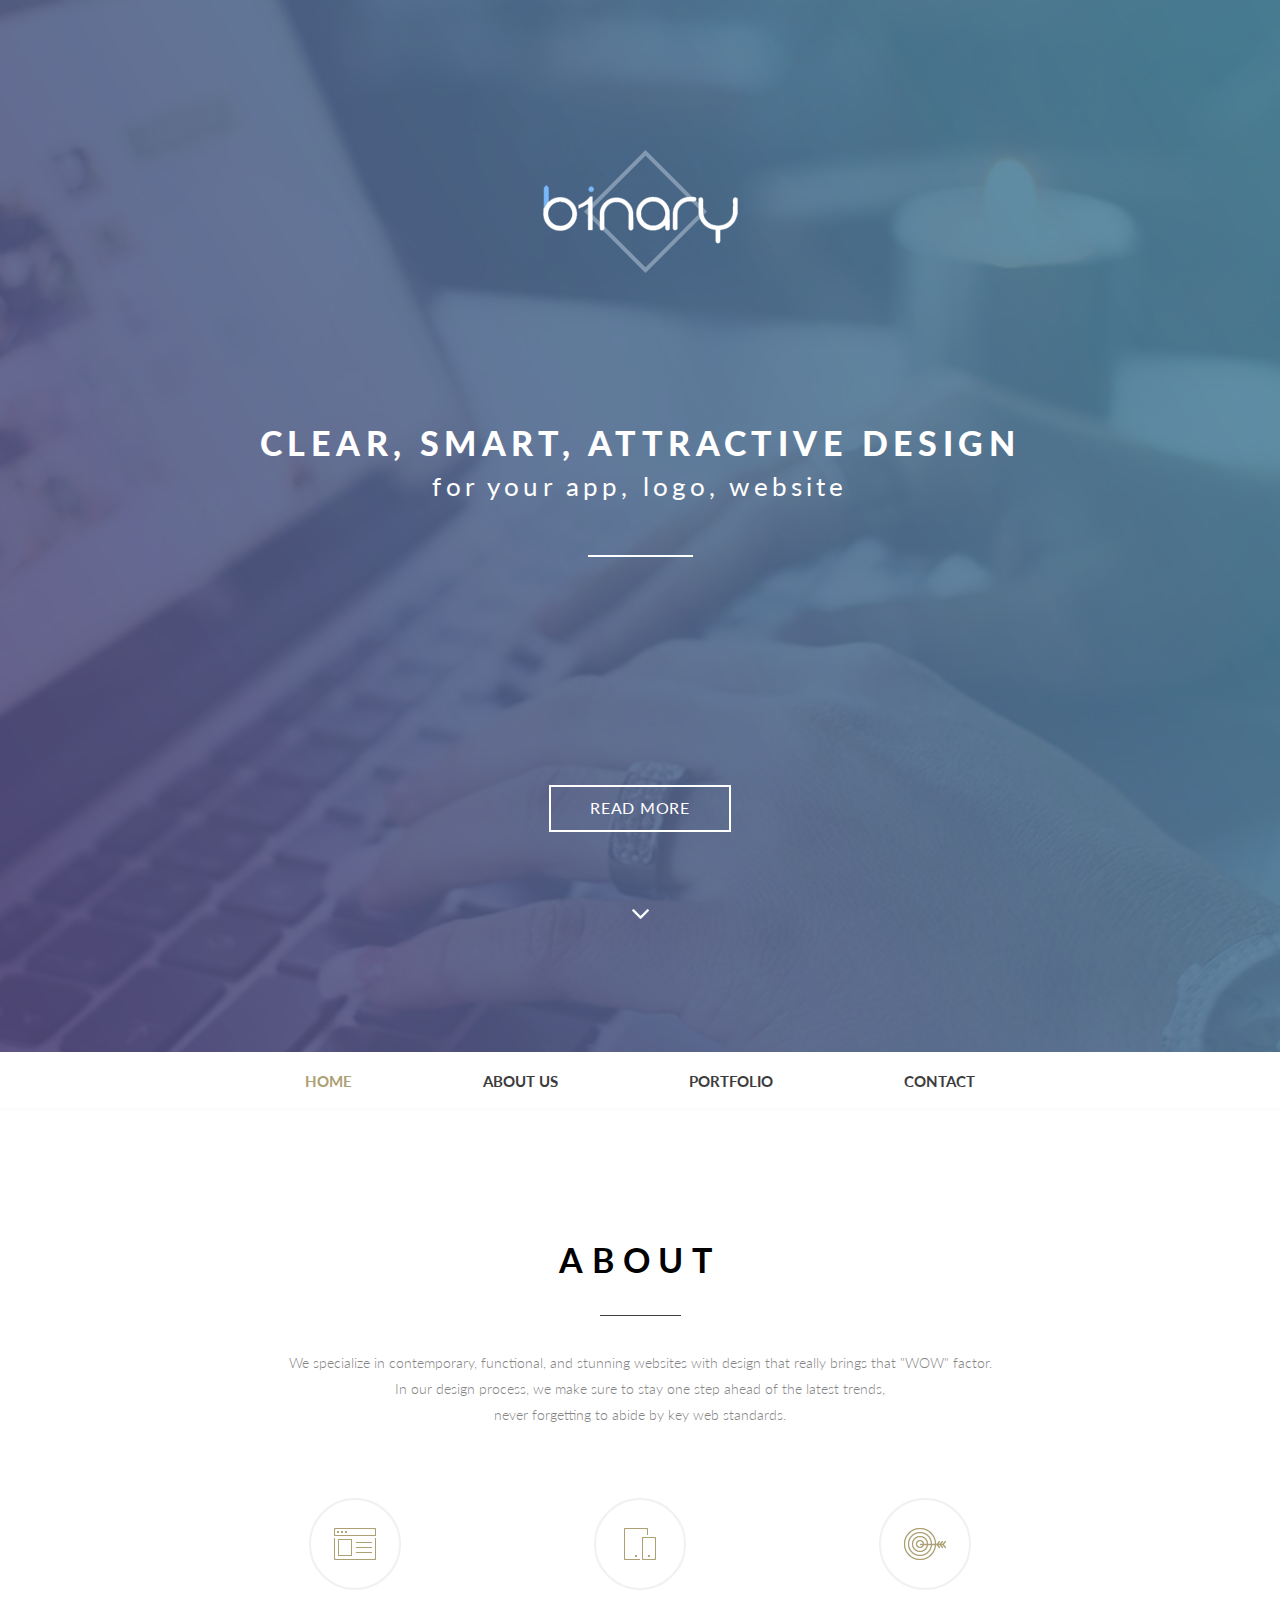
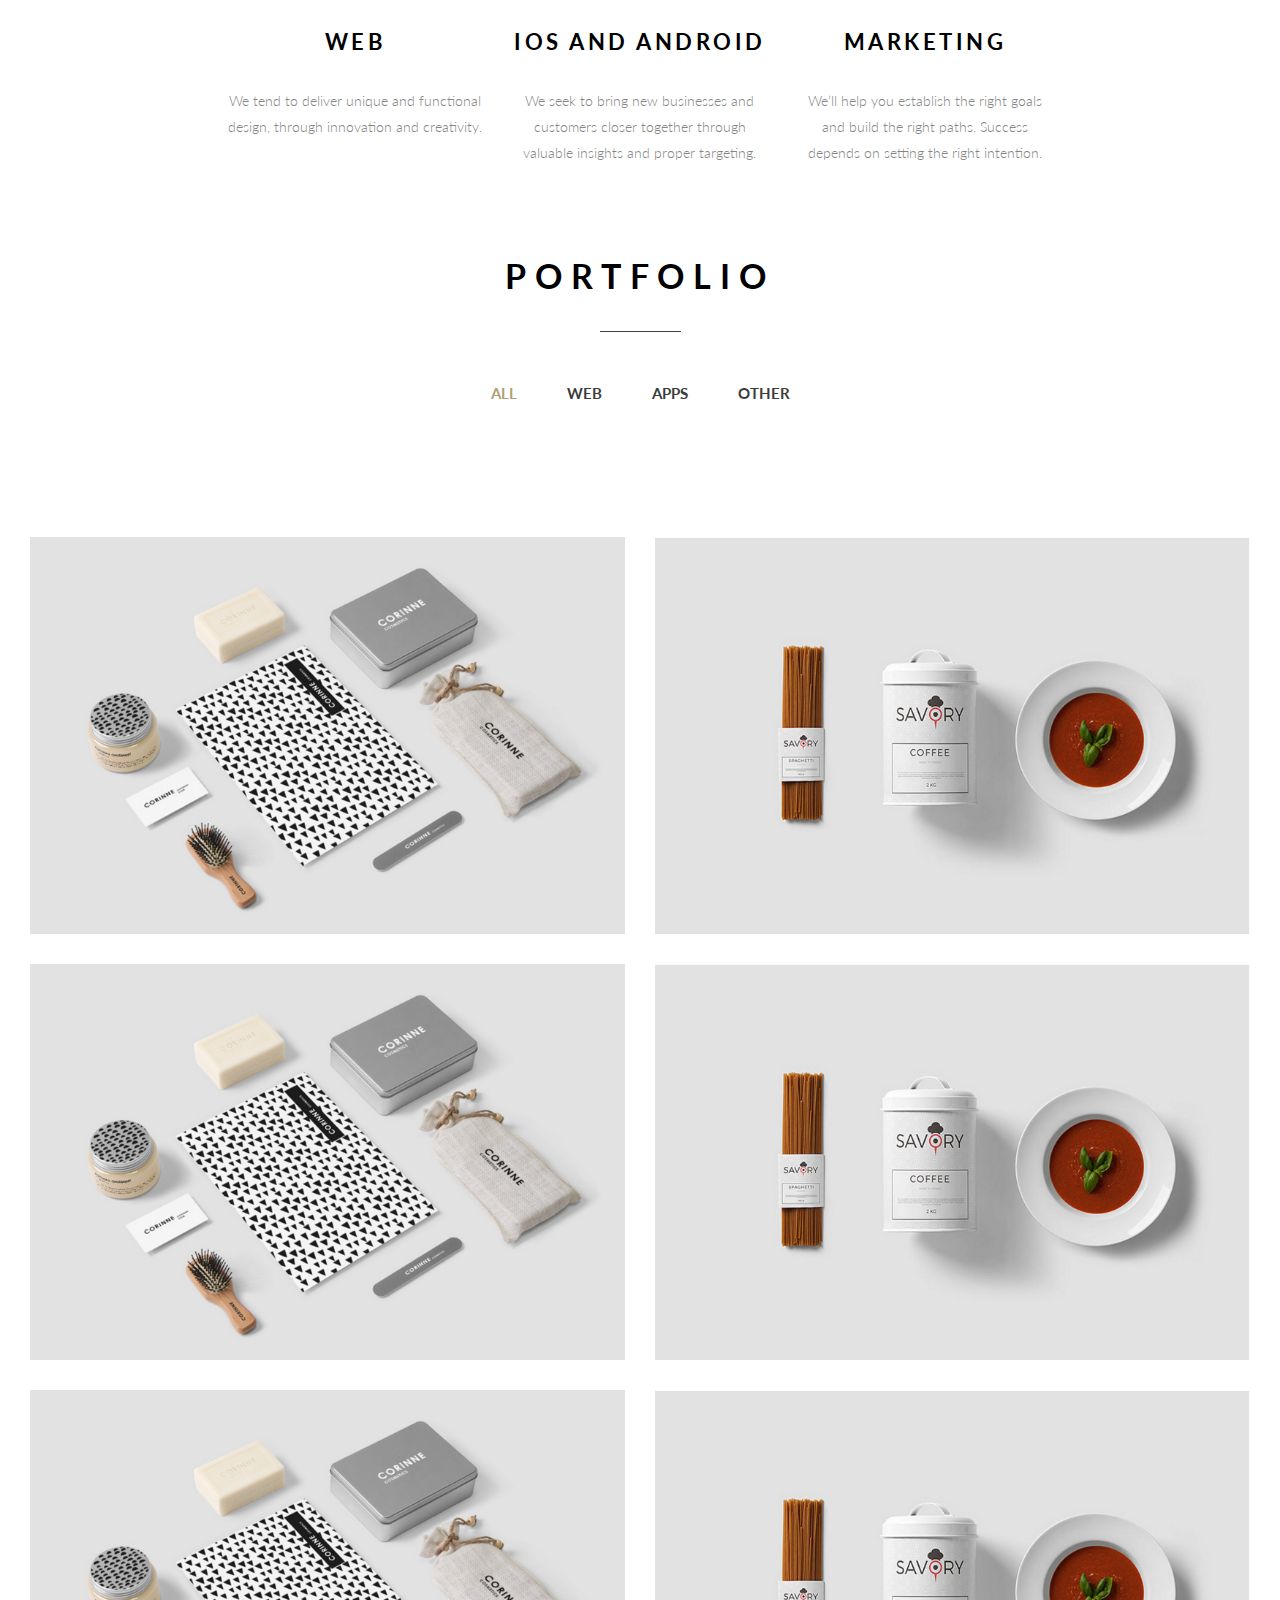
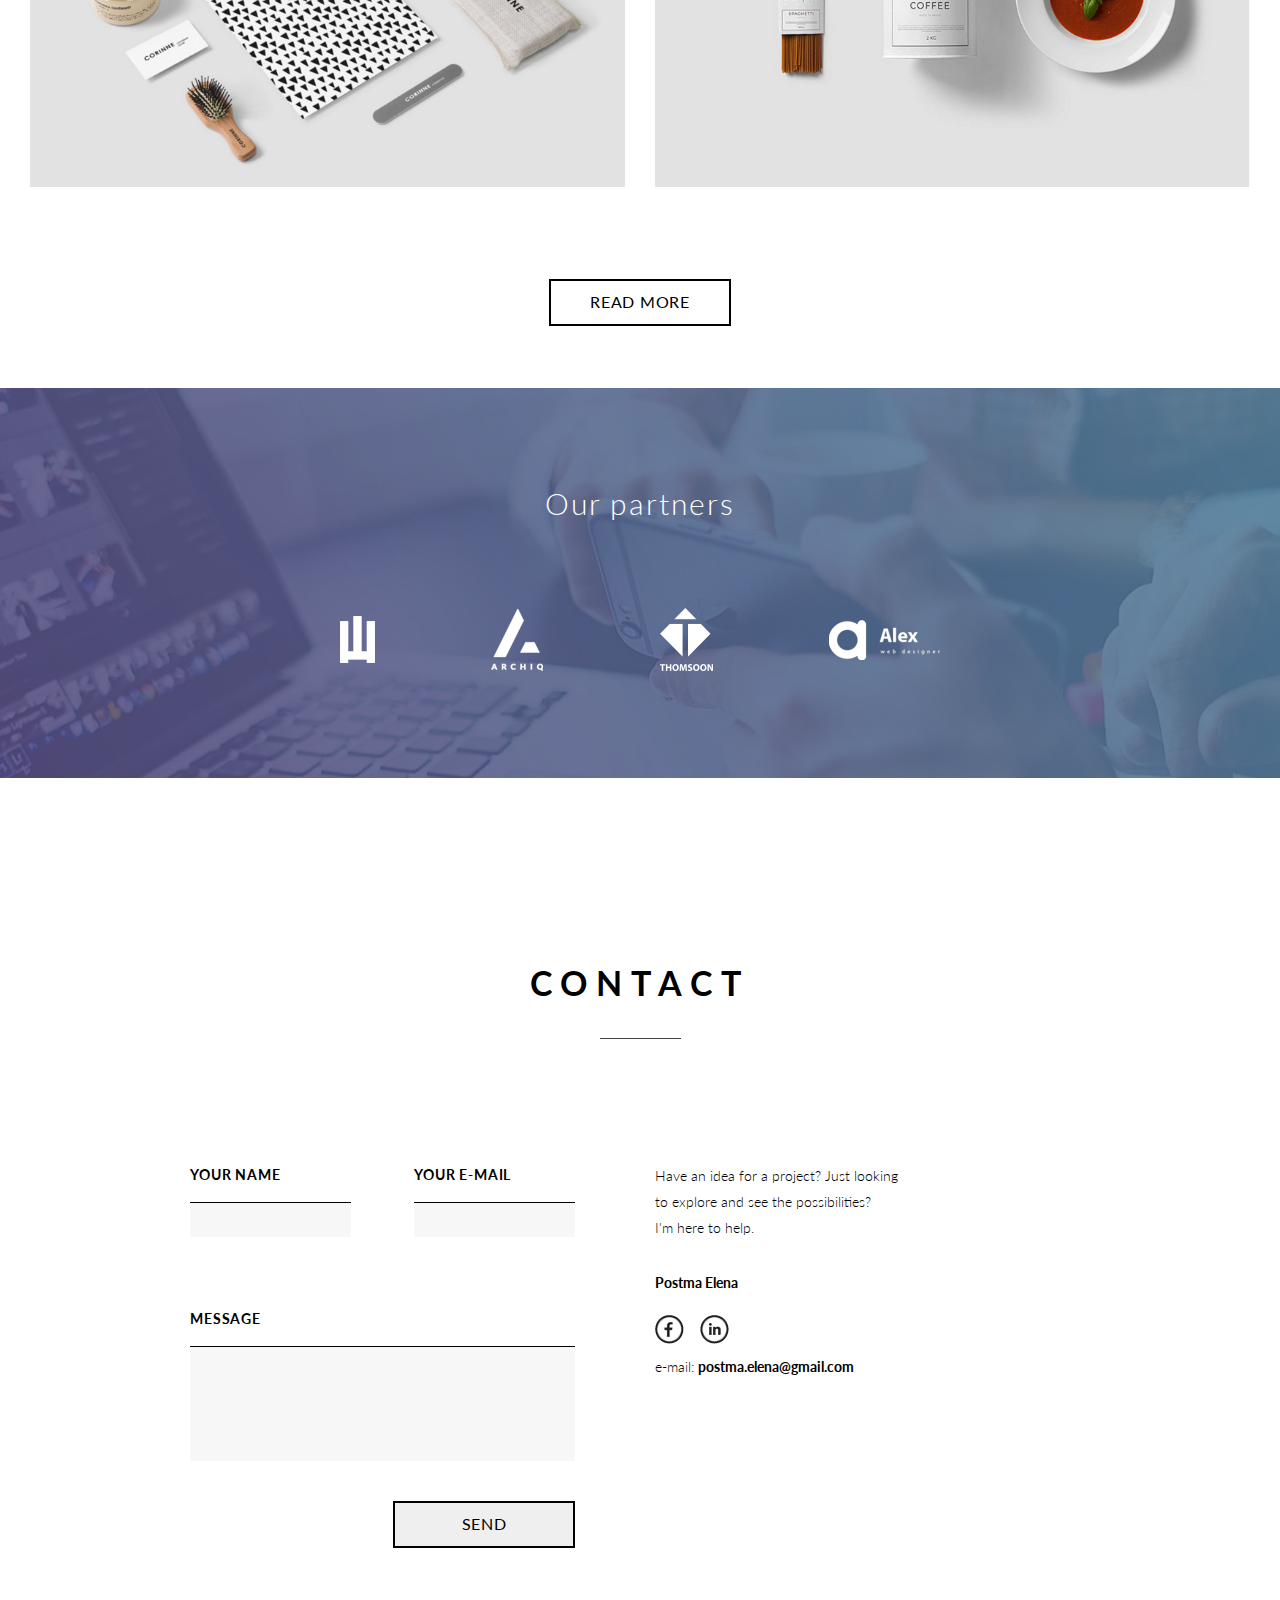
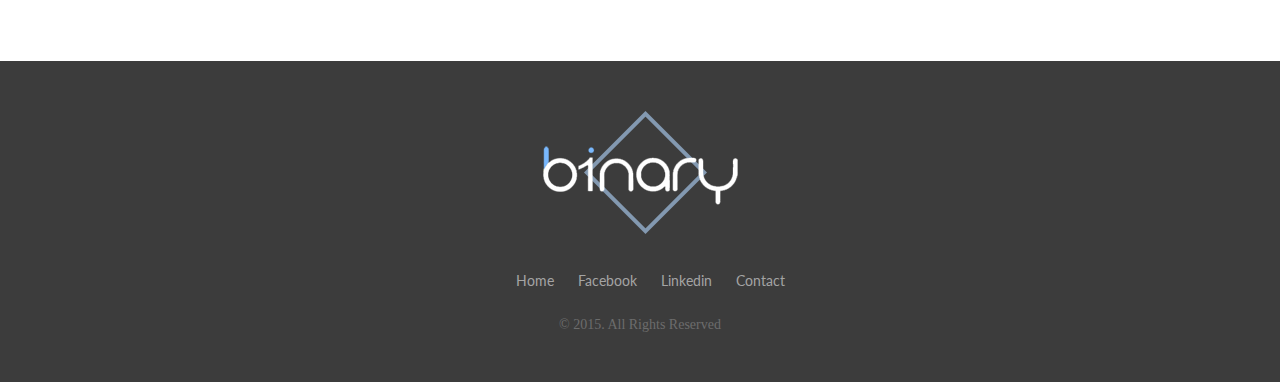
==== index.html @ 4c7f431c "Add files via upload" ====
<!DOCTYPE html>
<html lang="ru">

<head>
	<meta charset="UTF-8">
	<meta name="viewport" content="width=device-width, initial-scale=1.0">
	<link rel="stylesheet" href="css/style.css">
	<title>Binary</title>
	<script src="https://code.jquery.com/jquery-3.3.1.min.js"></script>
	<script src="js/main.js"></script>
	<script src="js/vendors.js"></script>
</head>

<body>
	<div class="body">
		<div class="wrapper">
			<header class="header">
				<div class="header__container">
					<div class="header__logo">
						<img src="img/logo.png" alt="LOGO" />
					</div>
					<div class="header__title">
						Clear, smart, attractive design <br>
						<span class="header__title--subtitle">for your app, logo, website</span>
					</div>
					<div class="header__row">
						<div class="header__button button button--w">
							<a href="#"><span>READ MORE</span></a>
						</div>
					</div>
				</div>
			</header>
			<nav class="header__nav">
				<ul class='header__list'>
					<li>
						<a href="#" class="header__link active">home</a>
					</li>
					<li>
						<a href="#" class="header__link">about us</a>
					</li>
					<li>
						<a href="#" class="header__link">portfolio</a>
					</li>
					<li>
						<a href="#" class="header__link">contact</a>
					</li>
				</ul>
			</nav>
			<div class="about">
				<div class="about-body">
					<div class="about-body__title">
						<h2 class="about-body__title title">ABOUT</h2>
						<div class="about-body__text">We specialize in contemporary, functional, and stunning websites with
							design
							that really brings that "WOW" factor. <br>
							In our design process, we make sure to stay one step ahead of the latest trends, <br>
							never forgetting to abide by key web standards.</div>
					</div>
					<div class="about-body-row">
						<div class="about-body-row__column">
							<div class="about-body-row__item">
								<div class="about-body-row__image"><img class="about-body-row__icon" src="img/icon1.png"
										alt="" />
								</div>
								<div class="about-body-row__title">WEB</div>
								<div class="about-body-row__subtitle">We tend to deliver unique and
									functional design, through
									innovation and creativity.</div>
							</div>
						</div>
						<div class="about-body-row__column">
							<div class="about-body-row__item">
								<div class="about-body-row__image"><img class="about-body-row__icon" src="img/icon2.png"
										alt="" />
								</div>
								<div class="about-body-row__title">iOS AND ANDROID</div>
								<div class="about-body-row__subtitle">We seek to bring new businesses and
									customers closer together through valuable
									insights and proper targeting.
								</div>
							</div>
						</div>
						<div class="about-body-row__column">
							<div class="about-body-row__item">
								<div class="about-body-row__image"><img class="about-body-row__icon" src="img/icon3.png"
										alt="" />
								</div>
								<div class="about-body-row__title">MARKETING</div>
								<div class="about-body-row__subtitle">We’ll help you establish the right goals
									and build the right paths. Success depends
									on setting the right intention.</div>
							</div>
						</div>
					</div>
				</div>
			</div>
			<div class="portfolio container">
				<div class="portfolio__top">
					<h2 class="portfolio__title title">PORTFOLIO</h2>
					<nav class="portfolio__filter filter">
						<ul class='filter__list'>
							<li data-filter="1" class="filter__item active">all</li>
							<li data-filter="2" class="filter__item">web</li>
							<li data-filter="3" class="filter__item">apps</li>
							<li data-filter="4" class="filter__item">other</li>
						</ul>
					</nav>
				</div>
				<div class="portfolio__items gallery">
					<div class="portfolio__column f_2">
						<a href="img/image1.png" class="portfolio__item"><img src="img/image1.png" alt="" /></a>
					</div>
					<div class="portfolio__column f_2">
						<a href="img/image2.png" class="portfolio__item"><img src="img/image2.png" alt="" /></a>
					</div>
					<div class="portfolio__column f_3">
						<a href="img/image1.png" class="portfolio__item"><img src="img/image1.png" alt="" /></a>
					</div>
					<div class="portfolio__column f_3">
						<a href="img/image2.png" class="portfolio__item"><img src="img/image2.png" alt="" /></a>
					</div>
					<div class="portfolio__column f_3">
						<a href="img/image1.png" class="portfolio__item"><img src="img/image1.png" alt="" /></a>
					</div>
					<div class="portfolio__column f_4">
						<a href="img/image2.png" class="portfolio__item"><img src="img/image2.png" alt="" /></a>
					</div>
				</div>
				<div class="portfolio__footer">
					<div class="portfolio__button button button--b"><a href="#"><span>READ MORE</span></a></div>
				</div>
			</div>
			<div class="partner">
				<div class="partner__content">
					<div class="partner__title">Our partners</div>
					<div class="partner__icons">
						<img src="img/logo-1.png" alt="" />
						<img src="img/logo-2.png" alt="" />
						<img src="img/logo-3.png" alt="" />
						<img src="img/logo-4.png" alt="" />
					</div>
				</div>
			</div>
			<div class="contacts">
				<div class="contacts__body">
					<div class="contacts__title title">CONTACT</div>
					<div class="contacts__feedback">
						<div class="contacts__column">
							<form action="#" class="contacts__form">
								<div class="contacts__input">
									<div>
										<span class="contacts__input-name">YOUR NAME</span>
										<input autocomplete="off" type="text" name="form[]" data-value="" class="input" />
									</div>
									<div>
										<span class="contacts__input-name">YOUR E-MAIL</span>
										<input autocomplete="off" type="text" name="form[]" data-value="" class="input" />
									</div>
								</div>
								<div class="contacts__textarea">
									<span class="contacts__input-name">MESSAGE</span>
									<textarea name="form[]"></textarea>
								</div>
								<button class="contacts__button button button--b" type="submit"><a>SEND</a></button>
							</form>
						</div>
						<div class="contacts__column">
							<div class="contacts__text">Have an idea for a project? Just looking to
								explore and see the possibilities? <br>
								I'm here to help.</div>
							<div class="contacts__name">Postma Elena</div>
							<div class="contacts__icons">
								<a href="" class="contacts__link"><img src="img/facebook.png" alt="" /></a>
								<a href="" class="contacts__link"><img src="img/instagramm.png" alt="" /></a>
							</div>
							<div class="contacts__email">
								<a href="mailto:postma.elena@gmail.com">e-mail: <span>postma.elena@gmail.com</span></a>
							</div>
						</div>
					</div>
				</div>
			</div>
			<div class="footer">
				<div class="footer__body container">
					<div class="footer__logo"><img src="img/logo.png" alt="LOGO" /></div>
					<div class="footer__links">
						<a href="">Home</a>
						<a href="">Facebook</a>
						<a href="">Linkedin</a>
						<a href="">Contact</a>
					</div>
					<div class="footer__copy">© 2015. All Rights Reserved </div>
				</div>
			</div>
		</div>

	</div>

</body>

</html>
---- css/style.css ----
@charset "UTF-8";
/*Обнуление*/
@import url("https://fonts.googleapis.com/css2?family=Lato:wght@300;400;700;900&display=swap");
* {
  padding: 0;
  margin: 0;
  border: 0;
}

*,
*:before,
*:after {
  -webkit-box-sizing: border-box;
  box-sizing: border-box;
}

:focus,
:active {
  outline: none;
}

a:focus,
a:active {
  outline: none;
}

nav,
footer,
header,
aside {
  display: block;
}

html,
body {
  height: 100%;
  width: 100%;
  font-size: 100%;
  line-height: 1;
  font-size: 14px;
  -ms-text-size-adjust: 100%;
  -moz-text-size-adjust: 100%;
  -webkit-text-size-adjust: 100%;
}

input,
button,
textarea {
  font-family: inherit;
}

input::-ms-clear {
  display: none;
}

button {
  cursor: pointer;
}

button::-moz-focus-inner {
  padding: 0;
  border: 0;
}

a,
a:visited {
  text-decoration: none;
}

a:hover {
  text-decoration: none;
}

ul li {
  list-style: none;
}

img {
  vertical-align: top;
}

h1,
h2,
h3,
h4,
h5,
h6 {
  font-size: inherit;
  font-weight: 400;
}

/*--------------------*/
/*!
 * baguetteBox.js
 * @author  feimosi
 * @version %%INJECT_VERSION%%
 * @url https://github.com/feimosi/baguetteBox.js
 */
#baguetteBox-overlay {
  display: none;
  opacity: 0;
  position: fixed;
  overflow: hidden;
  top: 0;
  left: 0;
  width: 100%;
  height: 100%;
  z-index: 1000000;
  background-color: #222;
  background-color: rgba(0, 0, 0, 0.8);
  -webkit-transition: opacity .5s ease;
  -o-transition: opacity .5s ease;
  transition: opacity .5s ease;
}

#baguetteBox-overlay.visible {
  opacity: 1;
}

#baguetteBox-overlay .full-image {
  display: inline-block;
  position: relative;
  width: 100%;
  height: 100%;
  text-align: center;
}

#baguetteBox-overlay .full-image figure {
  display: inline;
  margin: 0;
  height: 100%;
}

#baguetteBox-overlay .full-image img {
  display: inline-block;
  width: auto;
  height: auto;
  max-height: 100%;
  max-width: 100%;
  vertical-align: middle;
  -webkit-box-shadow: 0 0 8px rgba(0, 0, 0, 0.6);
          box-shadow: 0 0 8px rgba(0, 0, 0, 0.6);
}

#baguetteBox-overlay .full-image figcaption {
  display: block;
  position: absolute;
  bottom: 0;
  width: 100%;
  text-align: center;
  line-height: 1.8;
  white-space: normal;
  color: #ccc;
  background-color: #000;
  background-color: rgba(0, 0, 0, 0.6);
  font-family: sans-serif;
}

#baguetteBox-overlay .full-image:before {
  content: "";
  display: inline-block;
  height: 50%;
  width: 1px;
  margin-right: -1px;
}

#baguetteBox-slider {
  position: absolute;
  left: 0;
  top: 0;
  height: 100%;
  width: 100%;
  white-space: nowrap;
  -webkit-transition: left .4s ease, -webkit-transform .4s ease;
  transition: left .4s ease, -webkit-transform .4s ease;
  -o-transition: left .4s ease, transform .4s ease;
  transition: left .4s ease, transform .4s ease;
  transition: left .4s ease, transform .4s ease, -webkit-transform .4s ease;
}

#baguetteBox-slider.bounce-from-right {
  -webkit-animation: bounceFromRight .4s ease-out;
          animation: bounceFromRight .4s ease-out;
}

#baguetteBox-slider.bounce-from-left {
  -webkit-animation: bounceFromLeft .4s ease-out;
          animation: bounceFromLeft .4s ease-out;
}

@-webkit-keyframes bounceFromRight {
  0% {
    margin-left: 0;
  }
  50% {
    margin-left: -30px;
  }
  100% {
    margin-left: 0;
  }
}

@keyframes bounceFromRight {
  0% {
    margin-left: 0;
  }
  50% {
    margin-left: -30px;
  }
  100% {
    margin-left: 0;
  }
}

@-webkit-keyframes bounceFromLeft {
  0% {
    margin-left: 0;
  }
  50% {
    margin-left: 30px;
  }
  100% {
    margin-left: 0;
  }
}

@keyframes bounceFromLeft {
  0% {
    margin-left: 0;
  }
  50% {
    margin-left: 30px;
  }
  100% {
    margin-left: 0;
  }
}

.baguetteBox-button#next-button, .baguetteBox-button#previous-button {
  top: 50%;
  top: calc(50% - 30px);
  width: 44px;
  height: 60px;
}

.baguetteBox-button {
  position: absolute;
  cursor: pointer;
  outline: none;
  padding: 0;
  margin: 0;
  border: 0;
  border-radius: 15%;
  background-color: #323232;
  background-color: rgba(50, 50, 50, 0.5);
  color: #ddd;
  font: 1.6em sans-serif;
  -webkit-transition: background-color .4s ease;
  -o-transition: background-color .4s ease;
  transition: background-color .4s ease;
}

.baguetteBox-button:focus, .baguetteBox-button:hover {
  background-color: rgba(50, 50, 50, 0.9);
}

.baguetteBox-button#next-button {
  right: 2%;
}

.baguetteBox-button#previous-button {
  left: 2%;
}

.baguetteBox-button#close-button {
  top: 20px;
  right: 2%;
  right: calc(2% + 6px);
  width: 30px;
  height: 30px;
}

.baguetteBox-button svg {
  position: absolute;
  left: 0;
  top: 0;
}

/*
    Preloader
    Borrowed from http://tobiasahlin.com/spinkit/
*/
.baguetteBox-spinner {
  width: 40px;
  height: 40px;
  display: inline-block;
  position: absolute;
  top: 50%;
  left: 50%;
  margin-top: -20px;
  margin-left: -20px;
}

.baguetteBox-double-bounce1,
.baguetteBox-double-bounce2 {
  width: 100%;
  height: 100%;
  border-radius: 50%;
  background-color: #fff;
  opacity: .6;
  position: absolute;
  top: 0;
  left: 0;
  -webkit-animation: bounce 2s infinite ease-in-out;
          animation: bounce 2s infinite ease-in-out;
}

.baguetteBox-double-bounce2 {
  -webkit-animation-delay: -1s;
          animation-delay: -1s;
}

@-webkit-keyframes bounce {
  0%, 100% {
    -webkit-transform: scale(0);
            transform: scale(0);
  }
  50% {
    -webkit-transform: scale(1);
            transform: scale(1);
  }
}

@keyframes bounce {
  0%, 100% {
    -webkit-transform: scale(0);
            transform: scale(0);
  }
  50% {
    -webkit-transform: scale(1);
            transform: scale(1);
  }
}

body {
  font-family: "Lato", sans-serif;
}

.wrapper {
  max-width: 1500px;
  width: 100%;
  height: 100%;
  margin: 0 auto;
}

.header {
  background-image: url("../img/BG-Header.png");
  background-repeat: no-repeat;
  background-position: center;
  padding: 0 15px;
}

.header__container {
  margin: 0 auto;
  text-align: center;
}

.header__logo {
  padding: 150px 0;
}

.header__title {
  color: #ffffff;
  font-size: 34px;
  text-transform: uppercase;
  font-weight: 900;
  letter-spacing: 5.43px;
  line-height: 40px;
  margin: 0px 0px 139px 0px;
}

.header__title--subtitle {
  font-size: 26px;
  font-weight: 400;
  letter-spacing: 4.15px;
  text-transform: lowercase;
}

.header__title:after {
  content: "";
  display: block;
  width: 105px;
  height: 2px;
  background: #fff;
  -webkit-box-align: center;
      -ms-flex-align: center;
          align-items: center;
  position: absolute;
  left: 50%;
  margin: 49px 0 0 -52.5px;
}

.header__row {
  padding: 140px 0 220px 0;
}

.button a {
  background-color: transparent;
  display: block;
  margin: 0 auto;
  width: 182px;
  height: 47px;
  border: 2px solid #fff;
  text-align: center;
  color: #ffffff;
  font-size: 16px;
  text-transform: uppercase;
  letter-spacing: 0.67px;
  line-height: 42px;
}

.button--b a {
  color: #000;
  border: 2px solid #000;
}

.header__button:after {
  content: url("../img/Arrow-down.png");
  display: block;
  -webkit-box-align: center;
      -ms-flex-align: center;
          align-items: center;
  position: absolute;
  left: 50%;
  margin: 75px 0 0 -8.5px;
}

.header__nav {
  height: 58px;
  max-width: 1500px;
  margin: 0 auto;
  background-color: #fff;
  border-bottom: 2px solid #fcfcfc;
}

.header__list {
  margin: 0 auto;
  max-width: 800px;
  display: -webkit-box;
  display: -ms-flexbox;
  display: flex;
  -ms-flex-pack: distribute;
      justify-content: space-around;
  -webkit-box-align: center;
      -ms-flex-align: center;
          align-items: center;
}

.header__link {
  color: #3c3c3c;
  font-size: 15px;
  font-weight: 700;
  text-transform: uppercase;
  line-height: 58px;
}

.header__link.active {
  color: #ada074;
}

.about-body {
  max-width: 825px;
  margin: 130px auto 60px auto;
  text-align: center;
}

.about-body__title {
  margin: 0px 0px 70px 0px;
}

.title {
  color: #000000;
  font-size: 34px;
  text-transform: uppercase;
  font-weight: 700;
  letter-spacing: 8.95px;
  line-height: 40px;
}

.title:after {
  content: "";
  display: block;
  width: 81px;
  height: 1px;
  background: #404040;
  position: absolute;
  left: 50%;
  margin: 35px 0 0 -40.5px;
}

.about-body__h2 {
  margin-bottom: 73px;
}

.about-body__text {
  text-align: center;
  color: #868585;
  font-size: 14px;
  font-weight: 300;
  line-height: 25.89px;
}

.about-body-row {
  display: -webkit-box;
  display: -ms-flexbox;
  display: flex;
  margin: 0 -15px;
}

.about-body-row__column {
  -webkit-box-flex: 0;
      -ms-flex: 0 0 33.333%;
          flex: 0 0 33.333%;
  margin: 0px 0px 30px 0px;
}

.about-body-row__image {
  width: 92px;
  height: 92px;
  border: 2px solid #f1f1f1;
  border-radius: 50%;
  display: -webkit-inline-box;
  display: -ms-inline-flexbox;
  display: inline-flex;
  -webkit-box-align: center;
      -ms-flex-align: center;
          align-items: center;
  -webkit-box-pack: center;
      -ms-flex-pack: center;
          justify-content: center;
  margin: 0px 0px 41px 0px;
}

.about-body-row__item {
  padding: 0 15px;
}

.about-body-row__title {
  font-size: 22px;
  font-weight: 700;
  text-transform: uppercase;
  letter-spacing: 3.52px;
  margin: 0px 0px 35px 0px;
}

.about-body-row__subtitle {
  color: #868585;
  font-size: 14px;
  font-weight: 300;
  line-height: 26px;
}

.portfolio {
  margin: 0 auto;
  padding: 0px 0px 62px 0px;
}

.portfolio__top {
  margin: 0px 0px 136px 0px;
}

.portfolio__title {
  text-align: center;
  margin: 0px 0px 90px 0px;
}

.filter__list {
  display: -webkit-box;
  display: -ms-flexbox;
  display: flex;
  -webkit-box-pack: center;
      -ms-flex-pack: center;
          justify-content: center;
}

.filter__list li {
  margin: 0px 50px 0px 0px;
}

.filter__list li:last-child {
  margin: 0;
}

.filter__item {
  cursor: pointer;
  color: #3c3c3c;
  font-family: Lato;
  font-size: 15px;
  text-transform: uppercase;
  font-weight: 700;
}

.filter__item:hover {
  color: #ada074;
}

.filter__item.active {
  color: #ada074;
}

.portfolio__items {
  padding: 0px 30px 62px 30px;
  display: -webkit-box;
  display: -ms-flexbox;
  display: flex;
  -ms-flex-wrap: wrap;
      flex-wrap: wrap;
  margin: 0 -15px;
}

.portfolio__column {
  margin: 0px 0px 30px 0px;
  -webkit-box-flex: 0;
      -ms-flex: 0 1 50%;
          flex: 0 1 50%;
  max-width: 50%;
  padding: 0 15px;
}

.portfolio__item img {
  max-width: 100%;
}

.partner {
  background-image: url("../img/BG-Footer.png");
  background-repeat: no-repeat;
  background-position: center;
}

.partner__content {
  height: 390px;
  padding: 100px 20px;
}

.partner__title {
  text-align: center;
  color: #ffffff;
  font-size: 30px;
  font-weight: 300;
  letter-spacing: 1.8px;
  padding: 0px 0px 90px 0px;
}

.partner__icons {
  margin: 0 auto;
  display: -webkit-box;
  display: -ms-flexbox;
  display: flex;
  -webkit-box-pack: justify;
      -ms-flex-pack: justify;
          justify-content: space-between;
  -webkit-box-align: center;
      -ms-flex-align: center;
          align-items: center;
  max-width: 600px;
}

.contacts {
  margin: 0px 0px 100px 0px;
}

.contacts__body {
  max-width: 900px;
  margin: 0 auto;
}

.contacts__title {
  text-align: center;
  margin: 185px 0px 165px 0px;
}

.contacts__feedback {
  display: -webkit-box;
  display: -ms-flexbox;
  display: flex;
  margin: 0 -15px;
}

.contacts__column {
  -webkit-box-flex: 0;
      -ms-flex: 0 1 50%;
          flex: 0 1 50%;
  padding: 0 15px;
  max-width: 50%;
  -webkit-box-orient: vertical;
  -webkit-box-direction: normal;
      -ms-flex-direction: column;
          flex-direction: column;
  margin: 0px 0px 100px 0px;
}

.contacts__column:first-child {
  display: -webkit-box;
  display: -ms-flexbox;
  display: flex;
  -webkit-box-pack: end;
      -ms-flex-pack: end;
          justify-content: flex-end;
}

.contacts__form {
  text-align: left;
  max-width: 385px;
  position: relative;
}

.contacts__input {
  display: -webkit-box;
  display: -ms-flexbox;
  display: flex;
  -webkit-box-pack: justify;
      -ms-flex-pack: justify;
          justify-content: space-between;
  -webkit-box-flex: 0;
      -ms-flex: 0 0 50%;
          flex: 0 0 50%;
}

.contacts__input div {
  -webkit-box-orient: vertical;
  -webkit-box-direction: normal;
      -ms-flex-direction: column;
          flex-direction: column;
  margin: 0px 0px 75px 0px;
}

.contacts__input div span {
  display: block;
  padding: 0px 0px 20px 0px;
}

.contacts__input input {
  display: -webkit-box;
  display: -ms-flexbox;
  display: flex;
  width: 161px;
  height: 35px;
  background-color: #f8f7f7;
  line-height: 35px;
  padding: 0 20px;
  border-top: 1px solid #000;
}

.contacts__input-name {
  font-size: 14px;
  font-weight: 700;
  text-transform: uppercase;
  letter-spacing: 0.84px;
}

.contacts__textarea textarea {
  display: block;
  padding: 15px 20px;
  background-color: #f8f7f7;
  width: 100%;
  height: 115px;
  border-top: 1px solid #000;
  resize: none;
}

.contacts__textarea span {
  display: block;
  padding: 0px 0px 20px 0px;
}

.contacts__button {
  margin: 40px 0px 0px 0px;
  position: absolute;
  right: 0;
}

.contacts__text {
  margin: -5px 0px 35px 0px;
  font-size: 14px;
  font-weight: 300;
  line-height: 26px;
  max-width: 255px;
}

.contacts__name {
  font-weight: 700;
  margin: 0px 0px 25px 0px;
}

.contacts__icons {
  padding: 0px 0px 10px 0px;
}

.contacts__icons a {
  padding: 0px 12px 0px 0px;
}

.contacts__email a {
  color: #000;
  font-size: 14px;
  font-weight: 300;
  line-height: 26px;
}

.contacts__email a span {
  font-weight: 700;
}

.footer {
  background-color: #3c3c3c;
}

.footer__body {
  text-align: center;
  padding: 50px 0px;
}

.footer__logo {
  margin: 0px 0px 40px 0px;
}

.footer__links a {
  color: #a4a4a4;
  font-size: 14px;
  padding: 0px 0px 0px 20px;
}

.footer__copy {
  margin: 30px 0px 0px 0px;
  display: inline-block;
  color: #6c6c6c;
  font-family: "Myriad Pro";
  font-size: 14px;
  font-weight: 400;
}
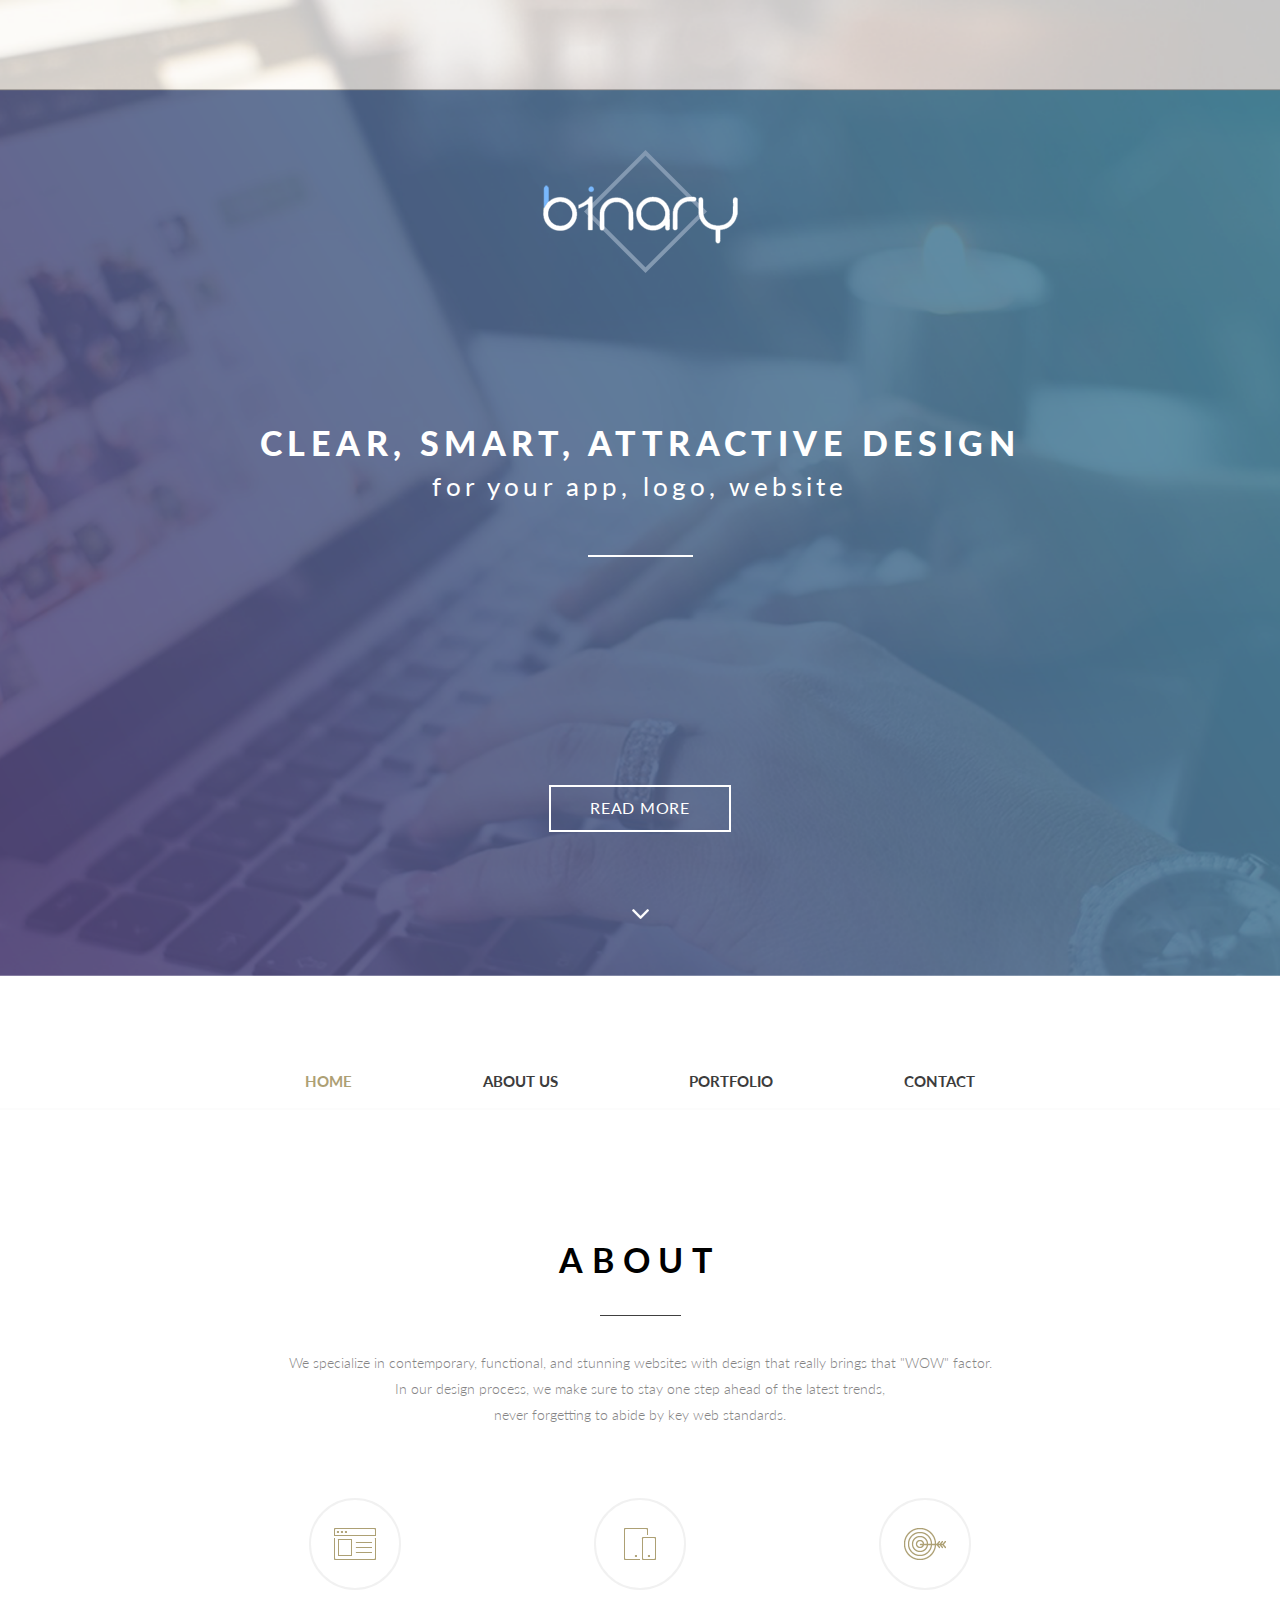
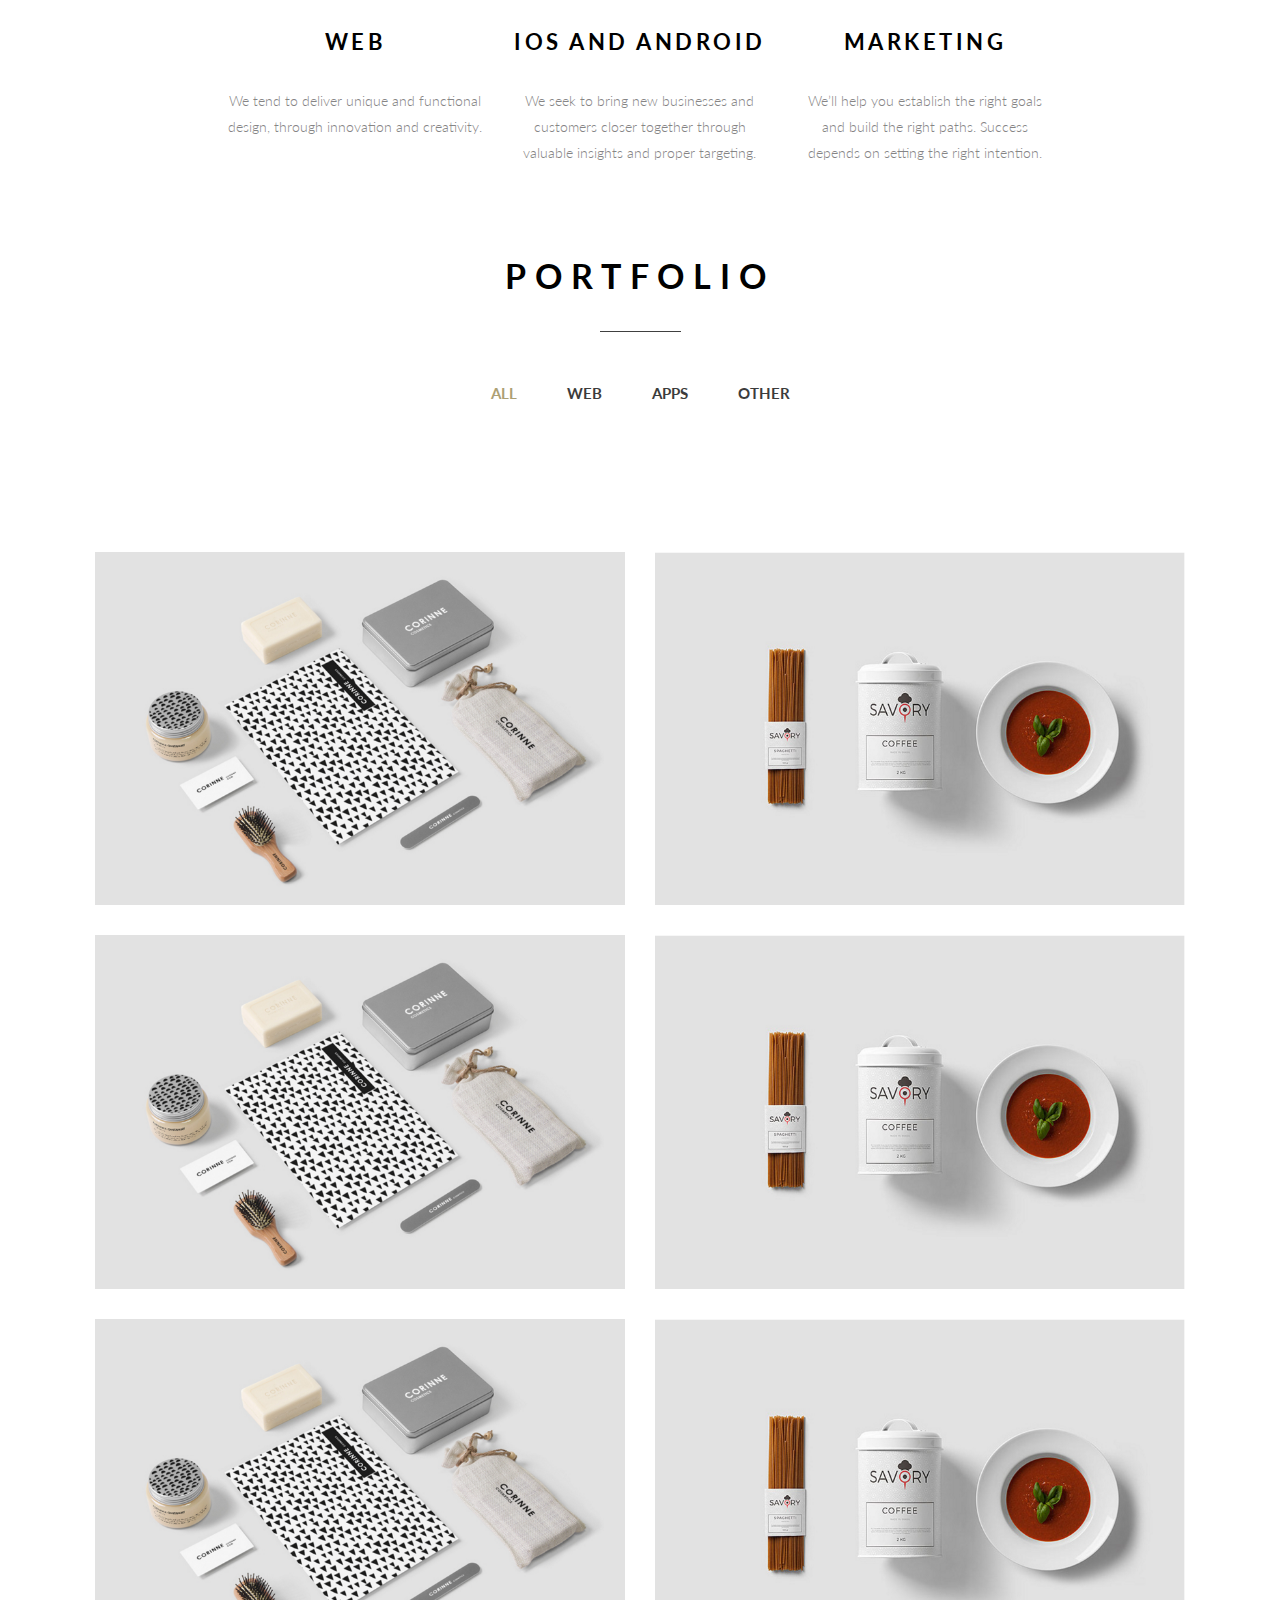
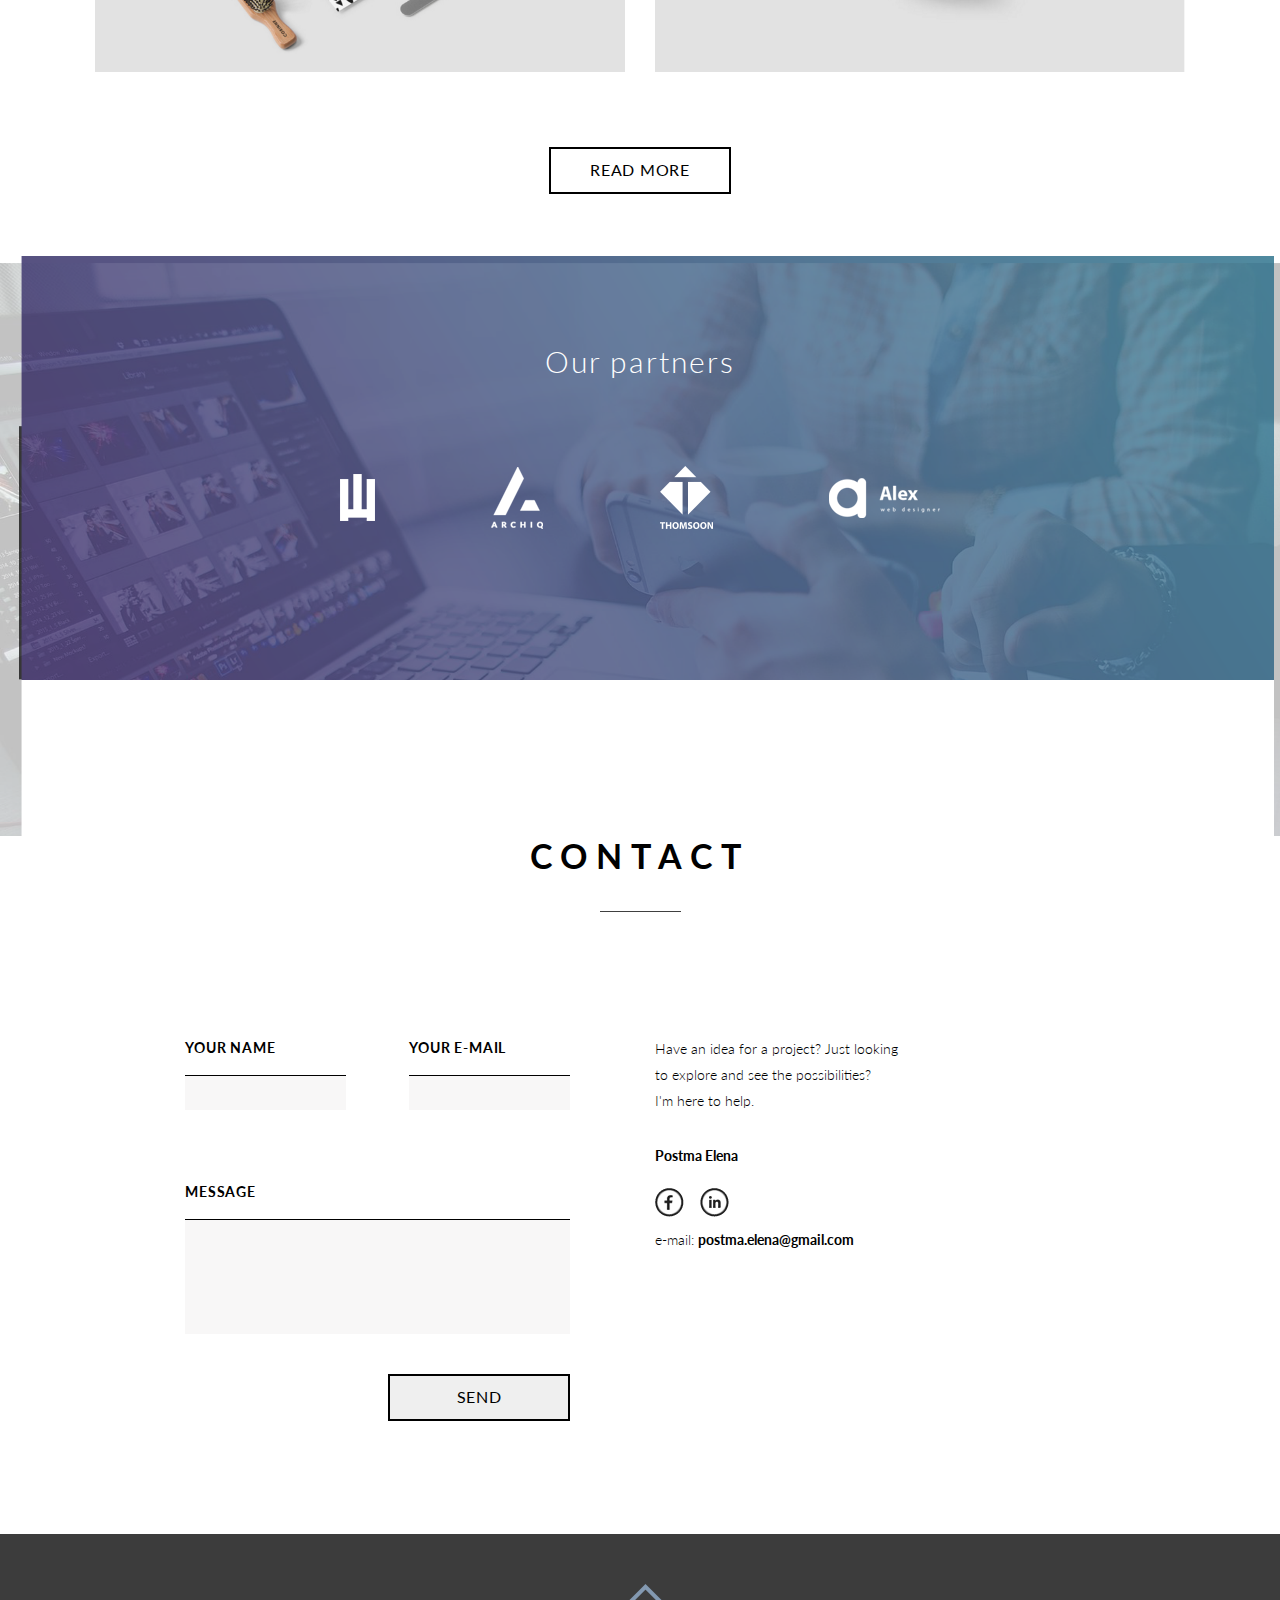
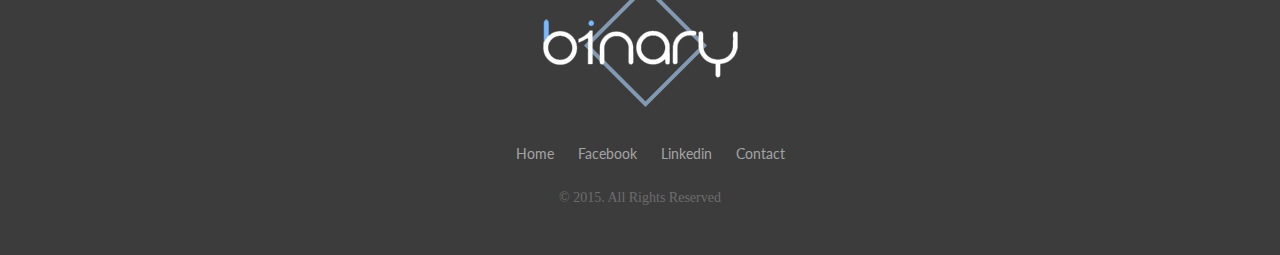
==== commit 3480cce0: "Add files via upload" ====
--- a/index.html
+++ b/index.html
@@ -13,123 +13,120 @@
 
 <body>
 	<div class="body">
-		<div class="wrapper">
-			<header class="header">
-				<div class="header__container">
-					<div class="header__logo">
-						<img src="img/logo.png" alt="LOGO" />
+		<header class="header wrapper">
+			<div class="header__container">
+				<div class="header__logo">
+					<img src="img/logo.png" alt="LOGO" />
+				</div>
+				<div class="header__title">
+					Clear, smart, attractive design <br>
+					<span class="header__title--subtitle">for your app, logo, website</span>
+				</div>
+				<div class="header__row">
+					<div class="header__button button button--w">
+						<a href="#"><span>READ MORE</span></a>
 					</div>
-					<div class="header__title">
-						Clear, smart, attractive design <br>
-						<span class="header__title--subtitle">for your app, logo, website</span>
-					</div>
-					<div class="header__row">
-						<div class="header__button button button--w">
-							<a href="#"><span>READ MORE</span></a>
+				</div>
+			</div>
+		</header>
+		<nav class="header__nav wrapper">
+			<ul class='header__list'>
+				<li>
+					<a href="#" class="header__link active">home</a>
+				</li>
+				<li>
+					<a href="#" class="header__link">about us</a>
+				</li>
+				<li>
+					<a href="#" class="header__link">portfolio</a>
+				</li>
+				<li>
+					<a href="#" class="header__link">contact</a>
+				</li>
+			</ul>
+		</nav>
+		<div class="about wrapper">
+			<div class="about-body">
+				<div class="about-body__title">
+					<h2 class="about-body__title title">ABOUT</h2>
+					<div class="about-body__text">We specialize in contemporary, functional, and stunning websites with
+						design
+						that really brings that "WOW" factor. <br>
+						In our design process, we make sure to stay one step ahead of the latest trends, <br>
+						never forgetting to abide by key web standards.</div>
+				</div>
+				<div class="about-body-row">
+					<div class="about-body-row__column">
+						<div class="about-body-row__item">
+							<div class="about-body-row__image"><img class="about-body-row__icon" src="img/icon1.png" alt="" />
+							</div>
+							<div class="about-body-row__title">WEB</div>
+							<div class="about-body-row__subtitle">We tend to deliver unique and
+								functional design, through
+								innovation and creativity.</div>
 						</div>
 					</div>
-				</div>
-			</header>
-			<nav class="header__nav">
-				<ul class='header__list'>
-					<li>
-						<a href="#" class="header__link active">home</a>
-					</li>
-					<li>
-						<a href="#" class="header__link">about us</a>
-					</li>
-					<li>
-						<a href="#" class="header__link">portfolio</a>
-					</li>
-					<li>
-						<a href="#" class="header__link">contact</a>
-					</li>
-				</ul>
-			</nav>
-			<div class="about">
-				<div class="about-body">
-					<div class="about-body__title">
-						<h2 class="about-body__title title">ABOUT</h2>
-						<div class="about-body__text">We specialize in contemporary, functional, and stunning websites with
-							design
-							that really brings that "WOW" factor. <br>
-							In our design process, we make sure to stay one step ahead of the latest trends, <br>
-							never forgetting to abide by key web standards.</div>
-					</div>
-					<div class="about-body-row">
-						<div class="about-body-row__column">
-							<div class="about-body-row__item">
-								<div class="about-body-row__image"><img class="about-body-row__icon" src="img/icon1.png"
-										alt="" />
-								</div>
-								<div class="about-body-row__title">WEB</div>
-								<div class="about-body-row__subtitle">We tend to deliver unique and
-									functional design, through
-									innovation and creativity.</div>
+					<div class="about-body-row__column">
+						<div class="about-body-row__item">
+							<div class="about-body-row__image"><img class="about-body-row__icon" src="img/icon2.png" alt="" />
+							</div>
+							<div class="about-body-row__title">iOS AND ANDROID</div>
+							<div class="about-body-row__subtitle">We seek to bring new businesses and
+								customers closer together through valuable
+								insights and proper targeting.
 							</div>
 						</div>
-						<div class="about-body-row__column">
-							<div class="about-body-row__item">
-								<div class="about-body-row__image"><img class="about-body-row__icon" src="img/icon2.png"
-										alt="" />
-								</div>
-								<div class="about-body-row__title">iOS AND ANDROID</div>
-								<div class="about-body-row__subtitle">We seek to bring new businesses and
-									customers closer together through valuable
-									insights and proper targeting.
-								</div>
+					</div>
+					<div class="about-body-row__column">
+						<div class="about-body-row__item">
+							<div class="about-body-row__image"><img class="about-body-row__icon" src="img/icon3.png" alt="" />
 							</div>
-						</div>
-						<div class="about-body-row__column">
-							<div class="about-body-row__item">
-								<div class="about-body-row__image"><img class="about-body-row__icon" src="img/icon3.png"
-										alt="" />
-								</div>
-								<div class="about-body-row__title">MARKETING</div>
-								<div class="about-body-row__subtitle">We’ll help you establish the right goals
-									and build the right paths. Success depends
-									on setting the right intention.</div>
-							</div>
+							<div class="about-body-row__title">MARKETING</div>
+							<div class="about-body-row__subtitle">We’ll help you establish the right goals
+								and build the right paths. Success depends
+								on setting the right intention.</div>
 						</div>
 					</div>
 				</div>
 			</div>
-			<div class="portfolio container">
-				<div class="portfolio__top">
-					<h2 class="portfolio__title title">PORTFOLIO</h2>
-					<nav class="portfolio__filter filter">
-						<ul class='filter__list'>
-							<li data-filter="1" class="filter__item active">all</li>
-							<li data-filter="2" class="filter__item">web</li>
-							<li data-filter="3" class="filter__item">apps</li>
-							<li data-filter="4" class="filter__item">other</li>
-						</ul>
-					</nav>
+		</div>
+		<div class="portfolio container wrapper">
+			<div class="portfolio__top">
+				<h2 class="portfolio__title title">PORTFOLIO</h2>
+				<nav class="portfolio__filter filter">
+					<ul class='filter__list'>
+						<li data-filter="1" class="filter__item active">all</li>
+						<li data-filter="2" class="filter__item">web</li>
+						<li data-filter="3" class="filter__item">apps</li>
+						<li data-filter="4" class="filter__item">other</li>
+					</ul>
+				</nav>
+			</div>
+			<div class="portfolio__items gallery">
+				<div class="portfolio__column f_2">
+					<a href="img/image1.png" class="portfolio__item"><img src="img/image1.png" alt="" /></a>
 				</div>
-				<div class="portfolio__items gallery">
-					<div class="portfolio__column f_2">
-						<a href="img/image1.png" class="portfolio__item"><img src="img/image1.png" alt="" /></a>
-					</div>
-					<div class="portfolio__column f_2">
-						<a href="img/image2.png" class="portfolio__item"><img src="img/image2.png" alt="" /></a>
-					</div>
-					<div class="portfolio__column f_3">
-						<a href="img/image1.png" class="portfolio__item"><img src="img/image1.png" alt="" /></a>
-					</div>
-					<div class="portfolio__column f_3">
-						<a href="img/image2.png" class="portfolio__item"><img src="img/image2.png" alt="" /></a>
-					</div>
-					<div class="portfolio__column f_3">
-						<a href="img/image1.png" class="portfolio__item"><img src="img/image1.png" alt="" /></a>
-					</div>
-					<div class="portfolio__column f_4">
-						<a href="img/image2.png" class="portfolio__item"><img src="img/image2.png" alt="" /></a>
-					</div>
+				<div class="portfolio__column f_2">
+					<a href="img/image2.png" class="portfolio__item"><img src="img/image2.png" alt="" /></a>
 				</div>
-				<div class="portfolio__footer">
-					<div class="portfolio__button button button--b"><a href="#"><span>READ MORE</span></a></div>
+				<div class="portfolio__column f_3">
+					<a href="img/image1.png" class="portfolio__item"><img src="img/image1.png" alt="" /></a>
+				</div>
+				<div class="portfolio__column f_3">
+					<a href="img/image2.png" class="portfolio__item"><img src="img/image2.png" alt="" /></a>
+				</div>
+				<div class="portfolio__column f_3">
+					<a href="img/image1.png" class="portfolio__item"><img src="img/image1.png" alt="" /></a>
+				</div>
+				<div class="portfolio__column f_4">
+					<a href="img/image2.png" class="portfolio__item"><img src="img/image2.png" alt="" /></a>
 				</div>
 			</div>
+			<div class="portfolio__footer">
+				<div class="portfolio__button button button--b"><a href="#"><span>READ MORE</span></a></div>
+			</div>
+		</div>
+		<div class="wrapper">
 			<div class="partner">
 				<div class="partner__content">
 					<div class="partner__title">Our partners</div>
@@ -141,58 +138,59 @@
 					</div>
 				</div>
 			</div>
-			<div class="contacts">
-				<div class="contacts__body">
-					<div class="contacts__title title">CONTACT</div>
-					<div class="contacts__feedback">
-						<div class="contacts__column">
-							<form action="#" class="contacts__form">
-								<div class="contacts__input">
-									<div>
-										<span class="contacts__input-name">YOUR NAME</span>
-										<input autocomplete="off" type="text" name="form[]" data-value="" class="input" />
-									</div>
-									<div>
-										<span class="contacts__input-name">YOUR E-MAIL</span>
-										<input autocomplete="off" type="text" name="form[]" data-value="" class="input" />
-									</div>
+		</div>
+		<div class="contacts wrapper">
+			<div class="contacts__body">
+				<div class="contacts__title title">CONTACT</div>
+				<div class="contacts__feedback">
+					<div class="contacts__column">
+						<form action="#" class="contacts__form">
+							<div class="contacts__input">
+								<div>
+									<span class="contacts__input-name">YOUR NAME</span>
+									<input autocomplete="off" type="text" name="form[]" data-value="" class="input" />
 								</div>
-								<div class="contacts__textarea">
-									<span class="contacts__input-name">MESSAGE</span>
-									<textarea name="form[]"></textarea>
+								<div>
+									<span class="contacts__input-name">YOUR E-MAIL</span>
+									<input autocomplete="off" type="text" name="form[]" data-value="" class="input" />
 								</div>
-								<button class="contacts__button button button--b" type="submit"><a>SEND</a></button>
-							</form>
+							</div>
+							<div class="contacts__textarea">
+								<span class="contacts__input-name">MESSAGE</span>
+								<textarea name="form[]"></textarea>
+							</div>
+							<button class="contacts__button button button--b" type="submit"><a>SEND</a></button>
+						</form>
+					</div>
+					<div class="contacts__column">
+						<div class="contacts__text">Have an idea for a project? Just looking to
+							explore and see the possibilities? <br>
+							I'm here to help.</div>
+						<div class="contacts__name">Postma Elena</div>
+						<div class="contacts__icons">
+							<a href="" class="contacts__link"><img src="img/facebook.png" alt="" /></a>
+							<a href="" class="contacts__link"><img src="img/instagramm.png" alt="" /></a>
 						</div>
-						<div class="contacts__column">
-							<div class="contacts__text">Have an idea for a project? Just looking to
-								explore and see the possibilities? <br>
-								I'm here to help.</div>
-							<div class="contacts__name">Postma Elena</div>
-							<div class="contacts__icons">
-								<a href="" class="contacts__link"><img src="img/facebook.png" alt="" /></a>
-								<a href="" class="contacts__link"><img src="img/instagramm.png" alt="" /></a>
-							</div>
-							<div class="contacts__email">
-								<a href="mailto:postma.elena@gmail.com">e-mail: <span>postma.elena@gmail.com</span></a>
-							</div>
+						<div class="contacts__email">
+							<a href="mailto:postma.elena@gmail.com">e-mail: <span>postma.elena@gmail.com</span></a>
 						</div>
 					</div>
 				</div>
 			</div>
-			<div class="footer">
-				<div class="footer__body container">
-					<div class="footer__logo"><img src="img/logo.png" alt="LOGO" /></div>
-					<div class="footer__links">
-						<a href="">Home</a>
-						<a href="">Facebook</a>
-						<a href="">Linkedin</a>
-						<a href="">Contact</a>
-					</div>
-					<div class="footer__copy">© 2015. All Rights Reserved </div>
+		</div>
+		<div class="footer wrapper">
+			<div class="footer__body container">
+				<div class="footer__logo"><img src="img/logo.png" alt="LOGO" /></div>
+				<div class="footer__links">
+					<a href="">Home</a>
+					<a href="">Facebook</a>
+					<a href="">Linkedin</a>
+					<a href="">Contact</a>
 				</div>
+				<div class="footer__copy">© 2015. All Rights Reserved </div>
 			</div>
 		</div>
+
 
 	</div>
 
--- a/css/style.css
+++ b/css/style.css
@@ -347,20 +347,22 @@
 }
 
 .wrapper {
-  max-width: 1500px;
   width: 100%;
   height: 100%;
   margin: 0 auto;
+}
+
+@media (max-width: 1020px) {
+  .wrapper {
+    padding: 0 15px;
+  }
 }
 
 .header {
   background-image: url("../img/BG-Header.png");
   background-repeat: no-repeat;
   background-position: center;
-  padding: 0 15px;
-}
-
-.header__container {
+  background-size: cover;
   margin: 0 auto;
   text-align: center;
 }
@@ -517,11 +519,26 @@
   margin: 0 -15px;
 }
 
+@media (max-width: 1020px) {
+  .about-body-row {
+    -ms-flex-wrap: wrap;
+        flex-wrap: wrap;
+  }
+}
+
 .about-body-row__column {
   -webkit-box-flex: 0;
       -ms-flex: 0 0 33.333%;
           flex: 0 0 33.333%;
   margin: 0px 0px 30px 0px;
+}
+
+@media (max-width: 860px) {
+  .about-body-row__column {
+    -webkit-box-flex: 0;
+        -ms-flex: 0 0 100%;
+            flex: 0 0 100%;
+  }
 }
 
 .about-body-row__image {
@@ -560,6 +577,20 @@
   line-height: 26px;
 }
 
+@media (max-width: 860px) {
+  .about-body-row__subtitle {
+    max-width: 50%;
+    margin: 0 auto;
+  }
+}
+
+@media (max-width: 420px) {
+  .about-body-row__subtitle {
+    max-width: 70%;
+    margin: 0 auto;
+  }
+}
+
 .portfolio {
   margin: 0 auto;
   padding: 0px 0px 62px 0px;
@@ -594,7 +625,6 @@
 .filter__item {
   cursor: pointer;
   color: #3c3c3c;
-  font-family: Lato;
   font-size: 15px;
   text-transform: uppercase;
   font-weight: 700;
@@ -609,22 +639,38 @@
 }
 
 .portfolio__items {
-  padding: 0px 30px 62px 30px;
+  margin: 0px auto;
+  max-width: 1120px;
   display: -webkit-box;
   display: -ms-flexbox;
   display: flex;
   -ms-flex-wrap: wrap;
       flex-wrap: wrap;
-  margin: 0 -15px;
+  -webkit-box-pack: center;
+      -ms-flex-pack: center;
+          justify-content: center;
+  padding: 0px 0px 60px 0px;
 }
 
 .portfolio__column {
-  margin: 0px 0px 30px 0px;
   -webkit-box-flex: 0;
-      -ms-flex: 0 1 50%;
-          flex: 0 1 50%;
+      -ms-flex: 0 0 50%;
+          flex: 0 0 50%;
   max-width: 50%;
-  padding: 0 15px;
+  padding: 15px 15px;
+}
+
+@media (max-width: 1020px) {
+  .portfolio__column {
+    -webkit-box-flex: 0;
+        -ms-flex: 0 0 100%;
+            flex: 0 0 100%;
+    max-width: 100%;
+  }
+}
+
+.portfolio__item {
+  margin: 0 auto;
 }
 
 .portfolio__item img {
@@ -635,11 +681,13 @@
   background-image: url("../img/BG-Footer.png");
   background-repeat: no-repeat;
   background-position: center;
+  background-size: cover;
+  padding: 90px 0px 100px 0px;
 }
 
 .partner__content {
   height: 390px;
-  padding: 100px 20px;
+  padding: 0 20px;
 }
 
 .partner__title {
@@ -663,6 +711,7 @@
       -ms-flex-align: center;
           align-items: center;
   max-width: 600px;
+  padding: 0px 0px 200px 0px;
 }
 
 .contacts {
@@ -670,13 +719,13 @@
 }
 
 .contacts__body {
-  max-width: 900px;
+  max-width: 910px;
   margin: 0 auto;
 }
 
 .contacts__title {
   text-align: center;
-  margin: 185px 0px 165px 0px;
+  margin: 0px 0px 165px 0px;
 }
 
 .contacts__feedback {
@@ -684,6 +733,13 @@
   display: -ms-flexbox;
   display: flex;
   margin: 0 -15px;
+}
+
+@media (max-width: 1020px) {
+  .contacts__feedback {
+    -ms-flex-wrap: wrap;
+        flex-wrap: wrap;
+  }
 }
 
 .contacts__column {
@@ -699,13 +755,14 @@
   margin: 0px 0px 100px 0px;
 }
 
-.contacts__column:first-child {
-  display: -webkit-box;
-  display: -ms-flexbox;
-  display: flex;
-  -webkit-box-pack: end;
-      -ms-flex-pack: end;
-          justify-content: flex-end;
+@media (max-width: 1020px) {
+  .contacts__column {
+    -webkit-box-flex: 0;
+        -ms-flex: 0 1 100%;
+            flex: 0 1 100%;
+    -ms-flex-wrap: wrap;
+        flex-wrap: wrap;
+  }
 }
 
 .contacts__form {
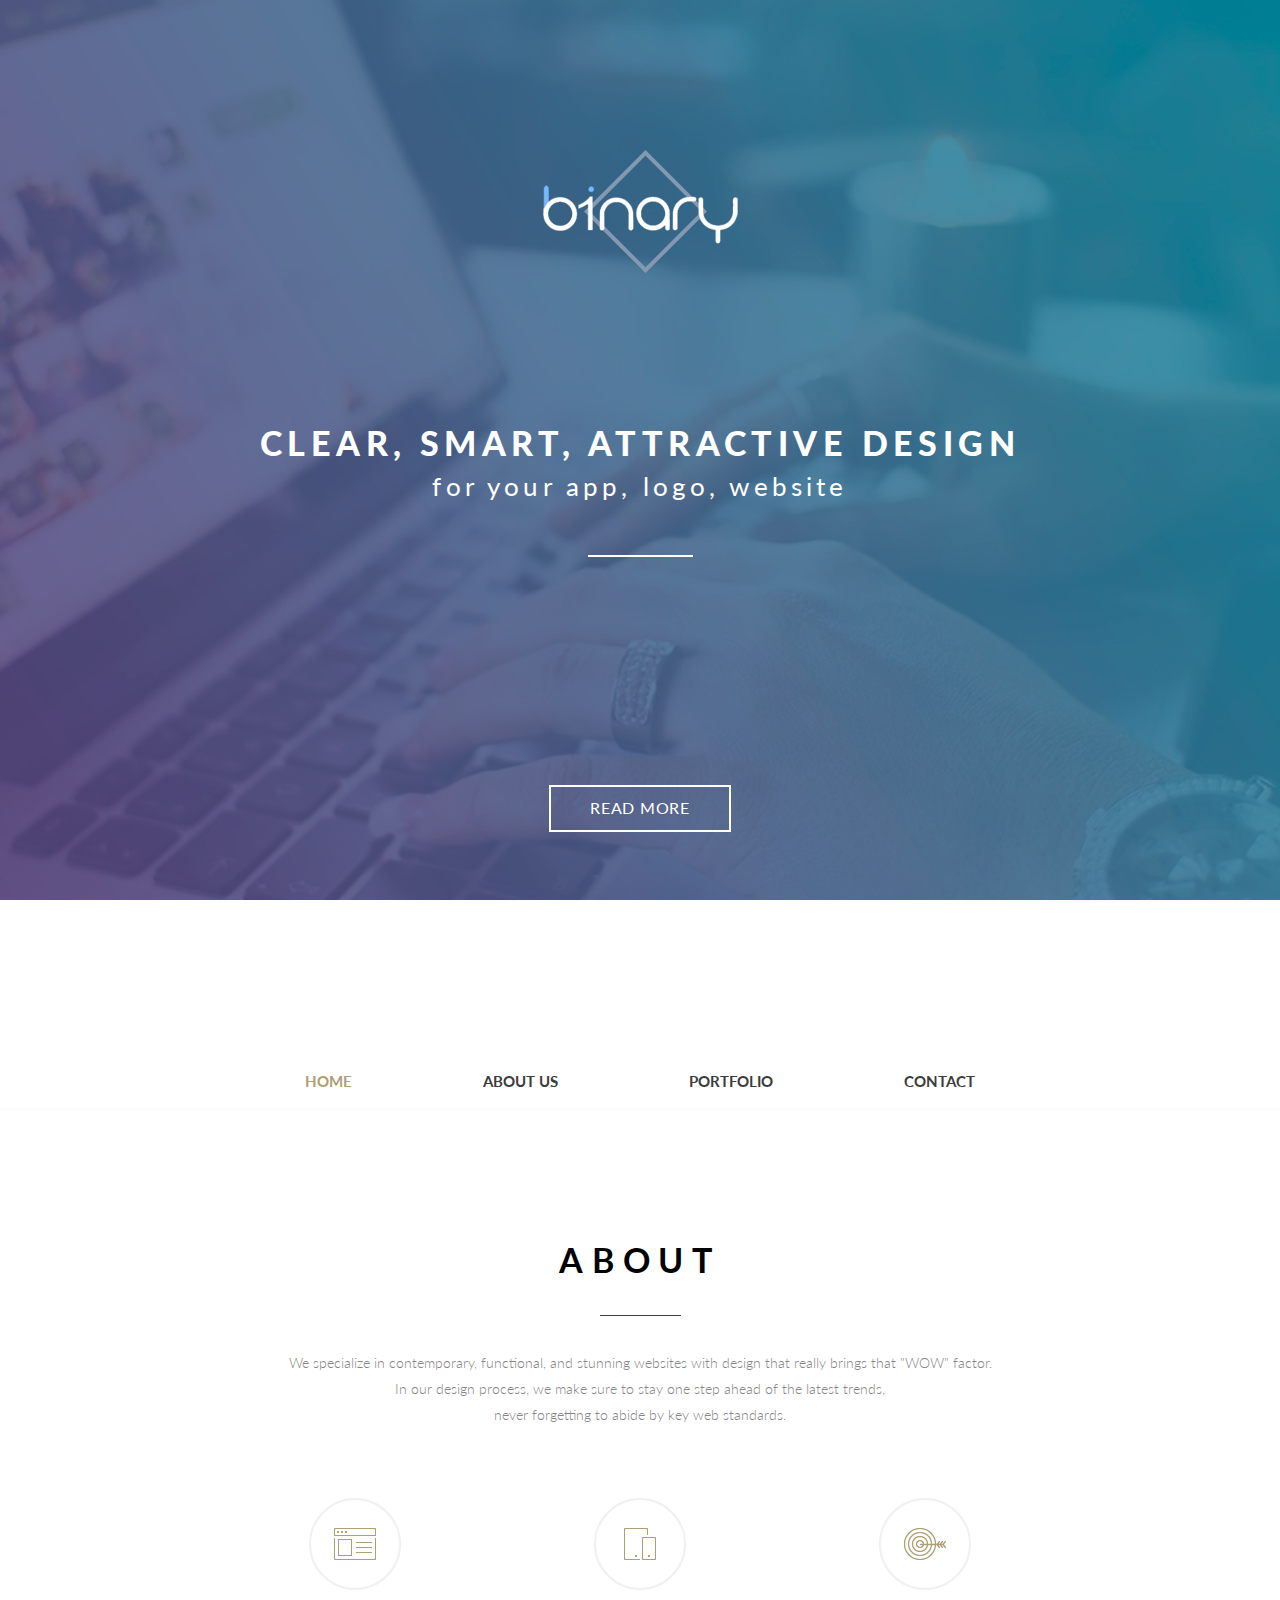
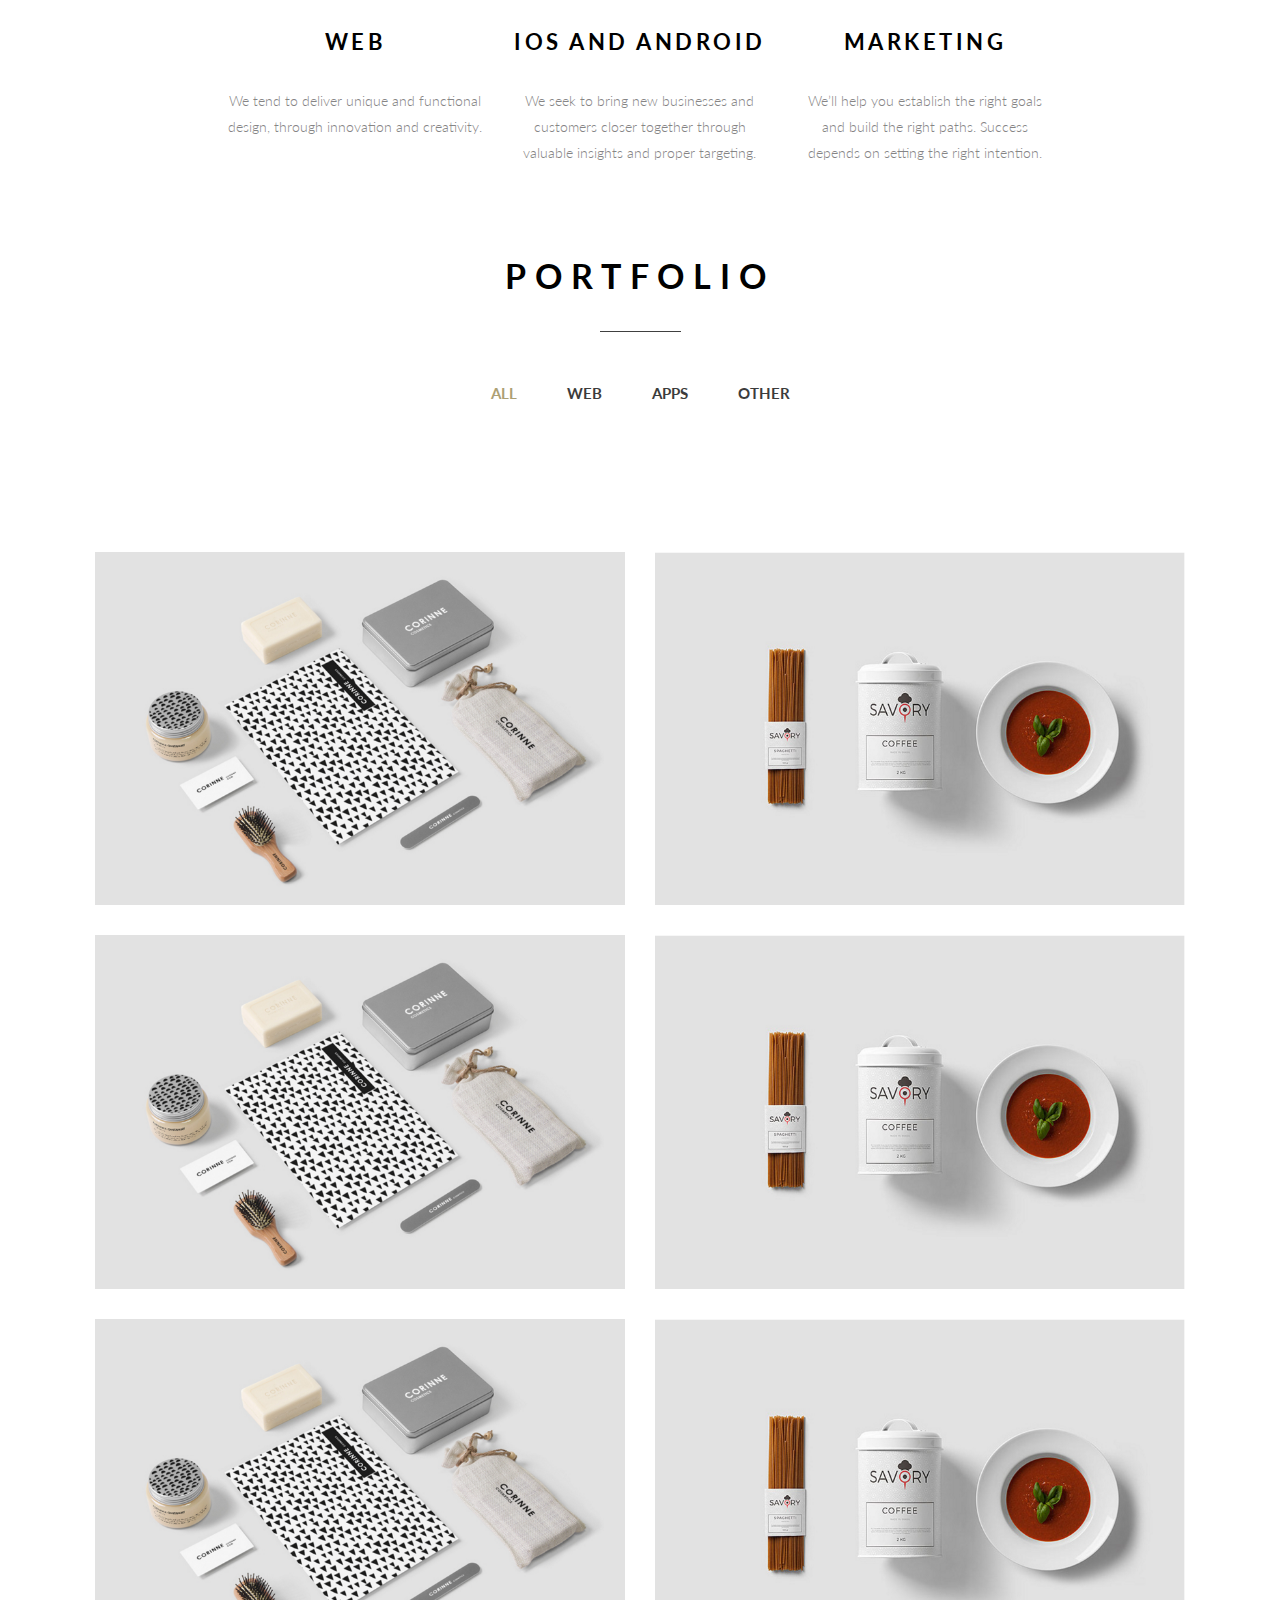
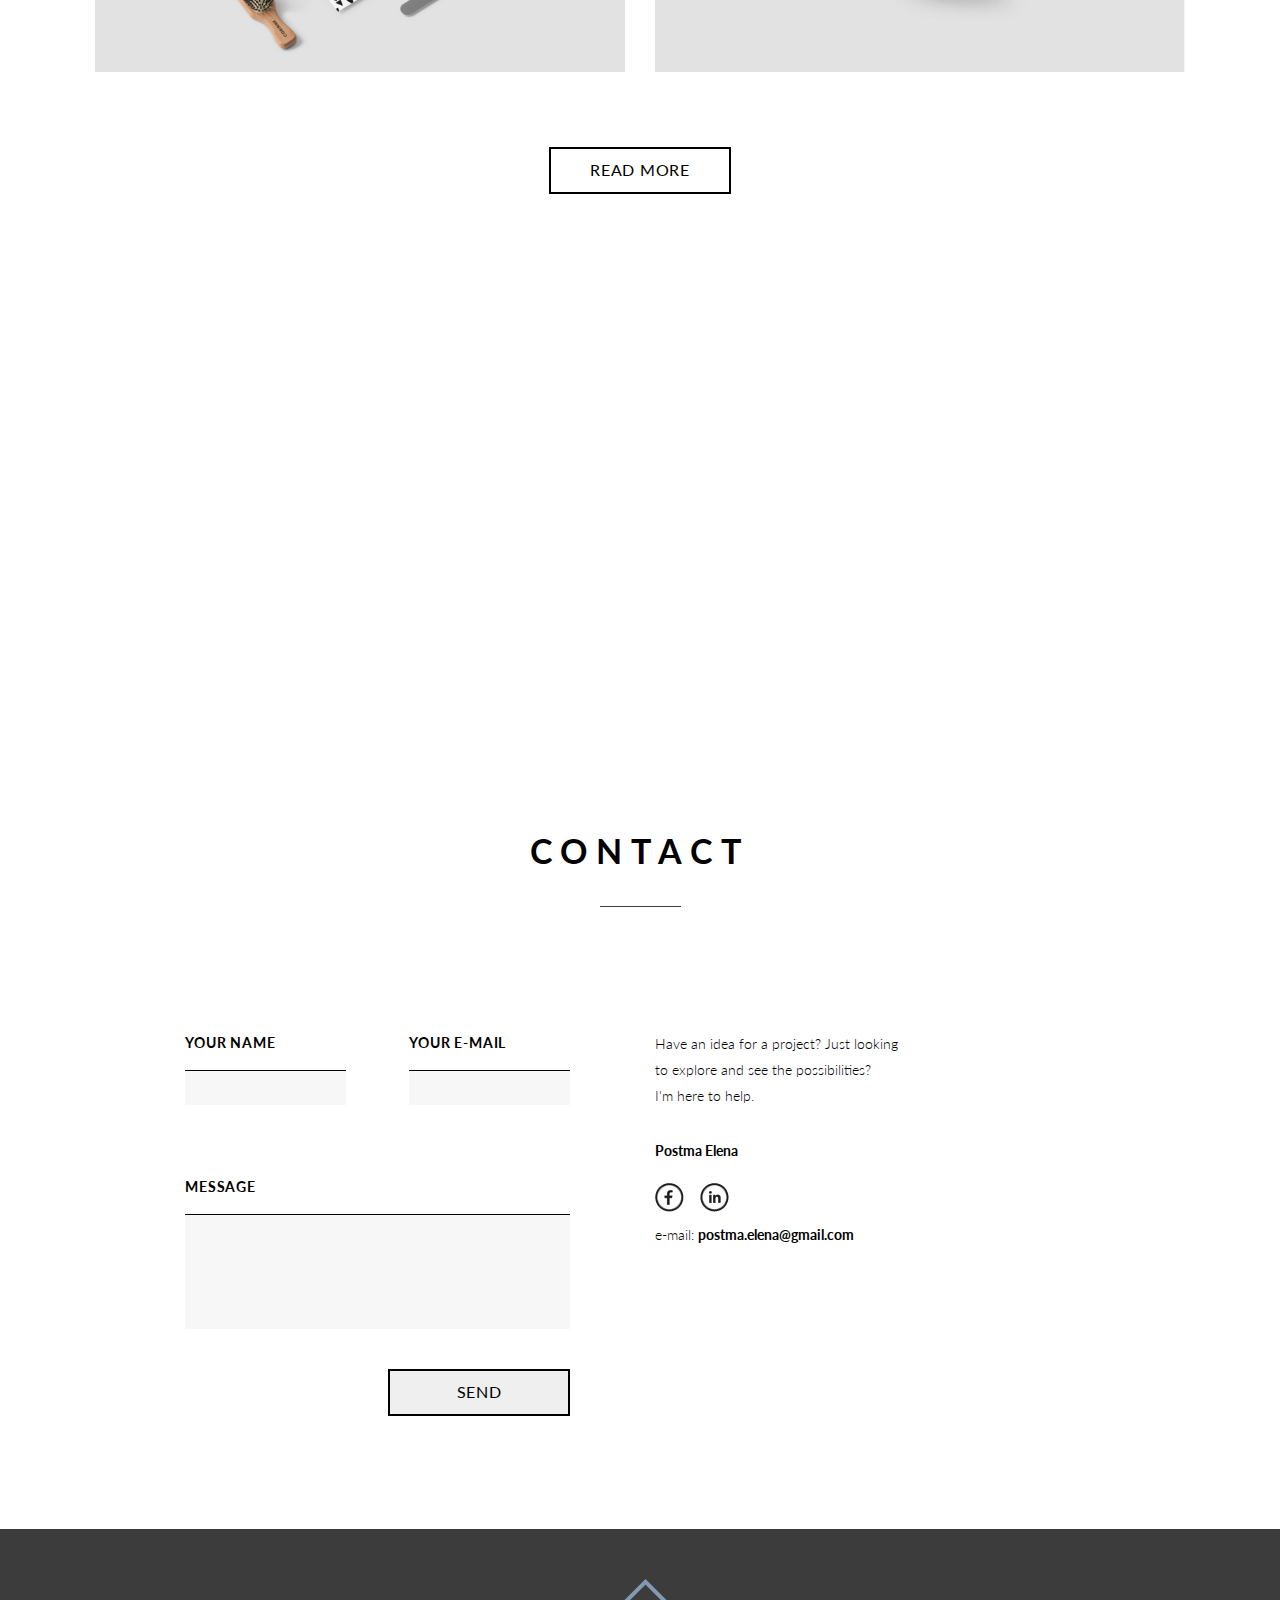
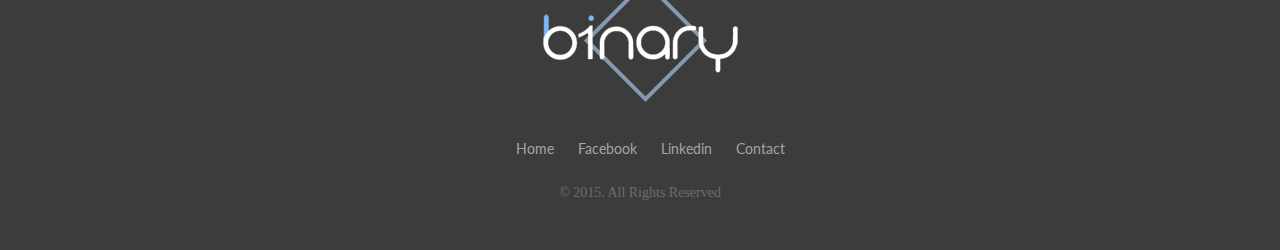
==== commit a3b5bbba: "Add files via upload" ====
--- a/index.html
+++ b/index.html
@@ -24,7 +24,7 @@
 				</div>
 				<div class="header__row">
 					<div class="header__button button button--w">
-						<a href="#"><span>READ MORE</span></a>
+						<a href="./project.html"><span>READ MORE</span></a>
 					</div>
 				</div>
 			</div>
@@ -123,7 +123,7 @@
 				</div>
 			</div>
 			<div class="portfolio__footer">
-				<div class="portfolio__button button button--b"><a href="#"><span>READ MORE</span></a></div>
+				<div class="portfolio__button button button--b"><a href="/project.html"><span>READ MORE</span></a></div>
 			</div>
 		</div>
 		<div class="wrapper">
--- a/css/style.css
+++ b/css/style.css
@@ -363,6 +363,7 @@
   background-repeat: no-repeat;
   background-position: center;
   background-size: cover;
+  background-attachment: fixed;
   margin: 0 auto;
   text-align: center;
 }
@@ -439,7 +440,6 @@
 
 .header__nav {
   height: 58px;
-  max-width: 1500px;
   margin: 0 auto;
   background-color: #fff;
   border-bottom: 2px solid #fcfcfc;
@@ -467,6 +467,10 @@
 }
 
 .header__link.active {
+  color: #ada074;
+}
+
+.header__link:hover {
   color: #ada074;
 }
 
@@ -646,9 +650,6 @@
   display: flex;
   -ms-flex-wrap: wrap;
       flex-wrap: wrap;
-  -webkit-box-pack: center;
-      -ms-flex-pack: center;
-          justify-content: center;
   padding: 0px 0px 60px 0px;
 }
 
@@ -656,6 +657,7 @@
   -webkit-box-flex: 0;
       -ms-flex: 0 0 50%;
           flex: 0 0 50%;
+  margin: 0 auto;
   max-width: 50%;
   padding: 15px 15px;
 }
@@ -670,11 +672,21 @@
 }
 
 .portfolio__item {
-  margin: 0 auto;
+  text-align: center;
 }
 
 .portfolio__item img {
+  -o-object-fit: cover;
+     object-fit: cover;
+  max-height: 100%;
   max-width: 100%;
+}
+
+@media (max-width: 1020px) {
+  .portfolio__item img {
+    min-width: 100%;
+    max-height: 100%;
+  }
 }
 
 .partner {
@@ -682,7 +694,9 @@
   background-repeat: no-repeat;
   background-position: center;
   background-size: cover;
+  background-attachment: fixed;
   padding: 90px 0px 100px 0px;
+  height: 390px;
 }
 
 .partner__content {
@@ -711,11 +725,10 @@
       -ms-flex-align: center;
           align-items: center;
   max-width: 600px;
-  padding: 0px 0px 200px 0px;
 }
 
 .contacts {
-  margin: 0px 0px 100px 0px;
+  margin: 185px 0px 100px 0px;
 }
 
 .contacts__body {
@@ -895,3 +908,81 @@
   font-size: 14px;
   font-weight: 400;
 }
+
+.project-body {
+  margin: 0 auto;
+}
+
+.project__body {
+  display: -webkit-box;
+  display: -ms-flexbox;
+  display: flex;
+  max-width: 1250px;
+  margin: 0 auto;
+  padding: 100px 0px 50px 0px;
+}
+
+.project__column {
+  -webkit-box-flex: 0;
+      -ms-flex: 0 0 50%;
+          flex: 0 0 50%;
+  padding: 0px 10px;
+}
+
+.project__image {
+  width: 814px;
+  height: 543px;
+  margin: 0px 0px 30px 0px;
+}
+
+.project__image img {
+  max-width: 100%;
+  max-height: 100%;
+}
+
+.project__item {
+  padding: 50px 50px 40px 35px;
+  max-width: 421px;
+  min-height: 540px;
+  display: -webkit-box;
+  display: -ms-flexbox;
+  display: flex;
+  background-color: #f2f2f2;
+  -webkit-box-orient: vertical;
+  -webkit-box-direction: normal;
+      -ms-flex-direction: column;
+          flex-direction: column;
+}
+
+.project__title {
+  font-size: 24px;
+  font-weight: 700;
+  text-transform: uppercase;
+  letter-spacing: 6.32px;
+  padding: 0px 0px 30px 0px;
+}
+
+.project__text {
+  display: -webkit-box;
+  display: -ms-flexbox;
+  display: flex;
+  -webkit-box-orient: vertical;
+  -webkit-box-direction: normal;
+      -ms-flex-direction: column;
+          flex-direction: column;
+  -webkit-box-pack: justify;
+      -ms-flex-pack: justify;
+          justify-content: space-between;
+  color: #595757;
+  font-size: 14px;
+  font-weight: 300;
+  line-height: 25.89px;
+  min-height: 350px;
+  padding: 0px 0px 50px 0px;
+}
+
+.project__button a {
+  text-align: start;
+  margin: 0px !important;
+  text-align: center;
+}
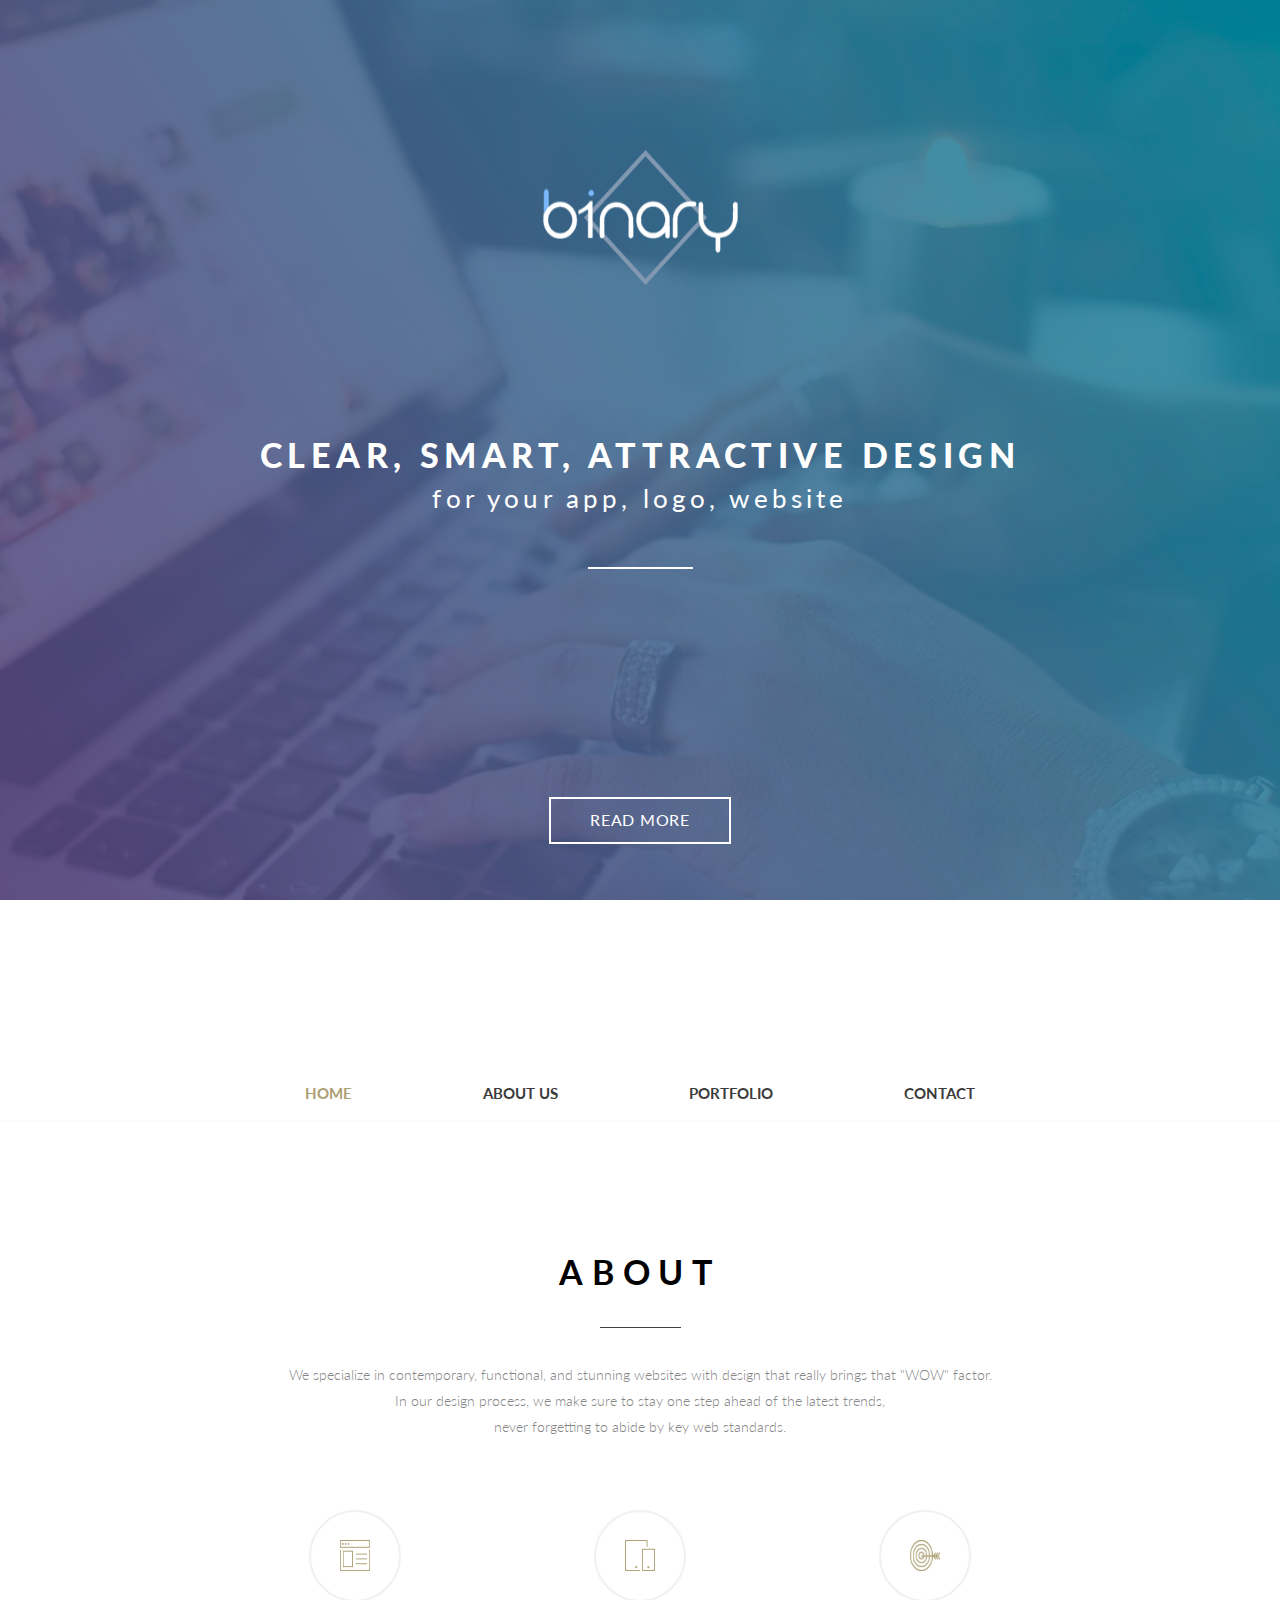
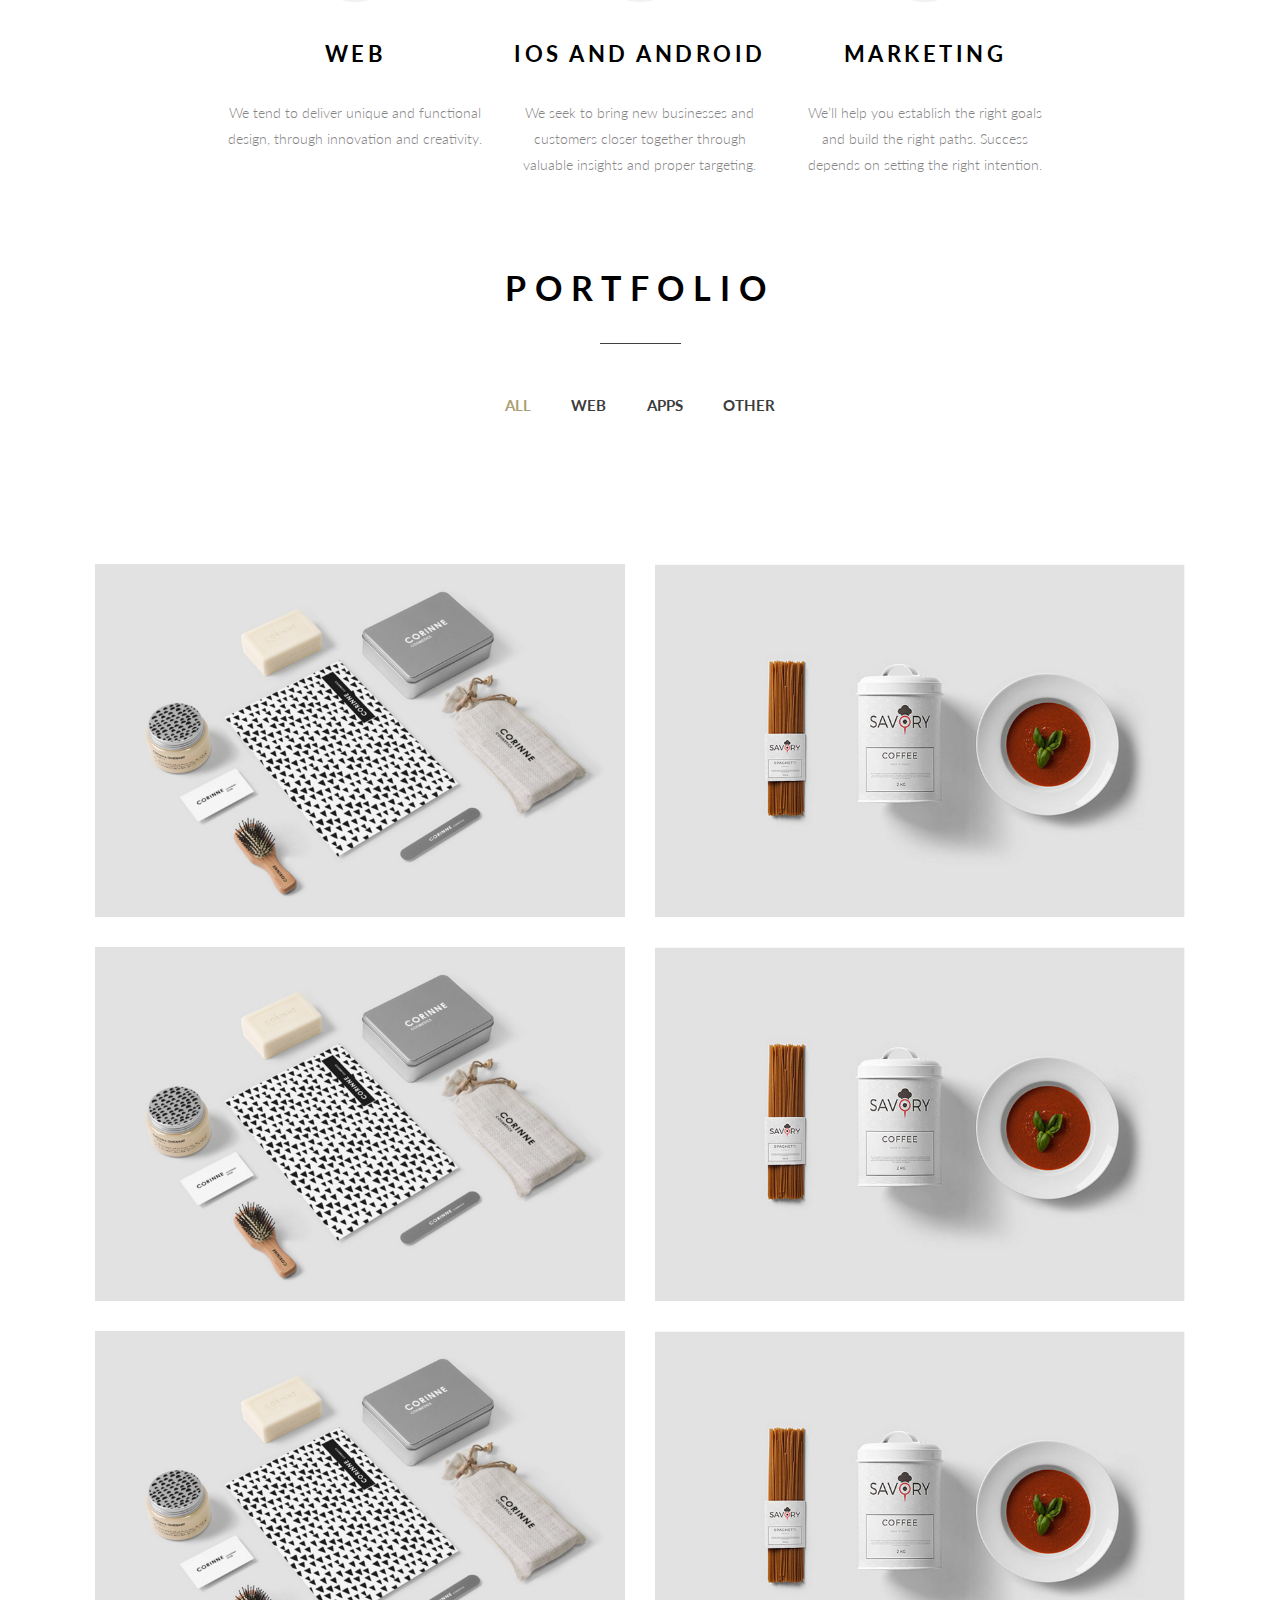
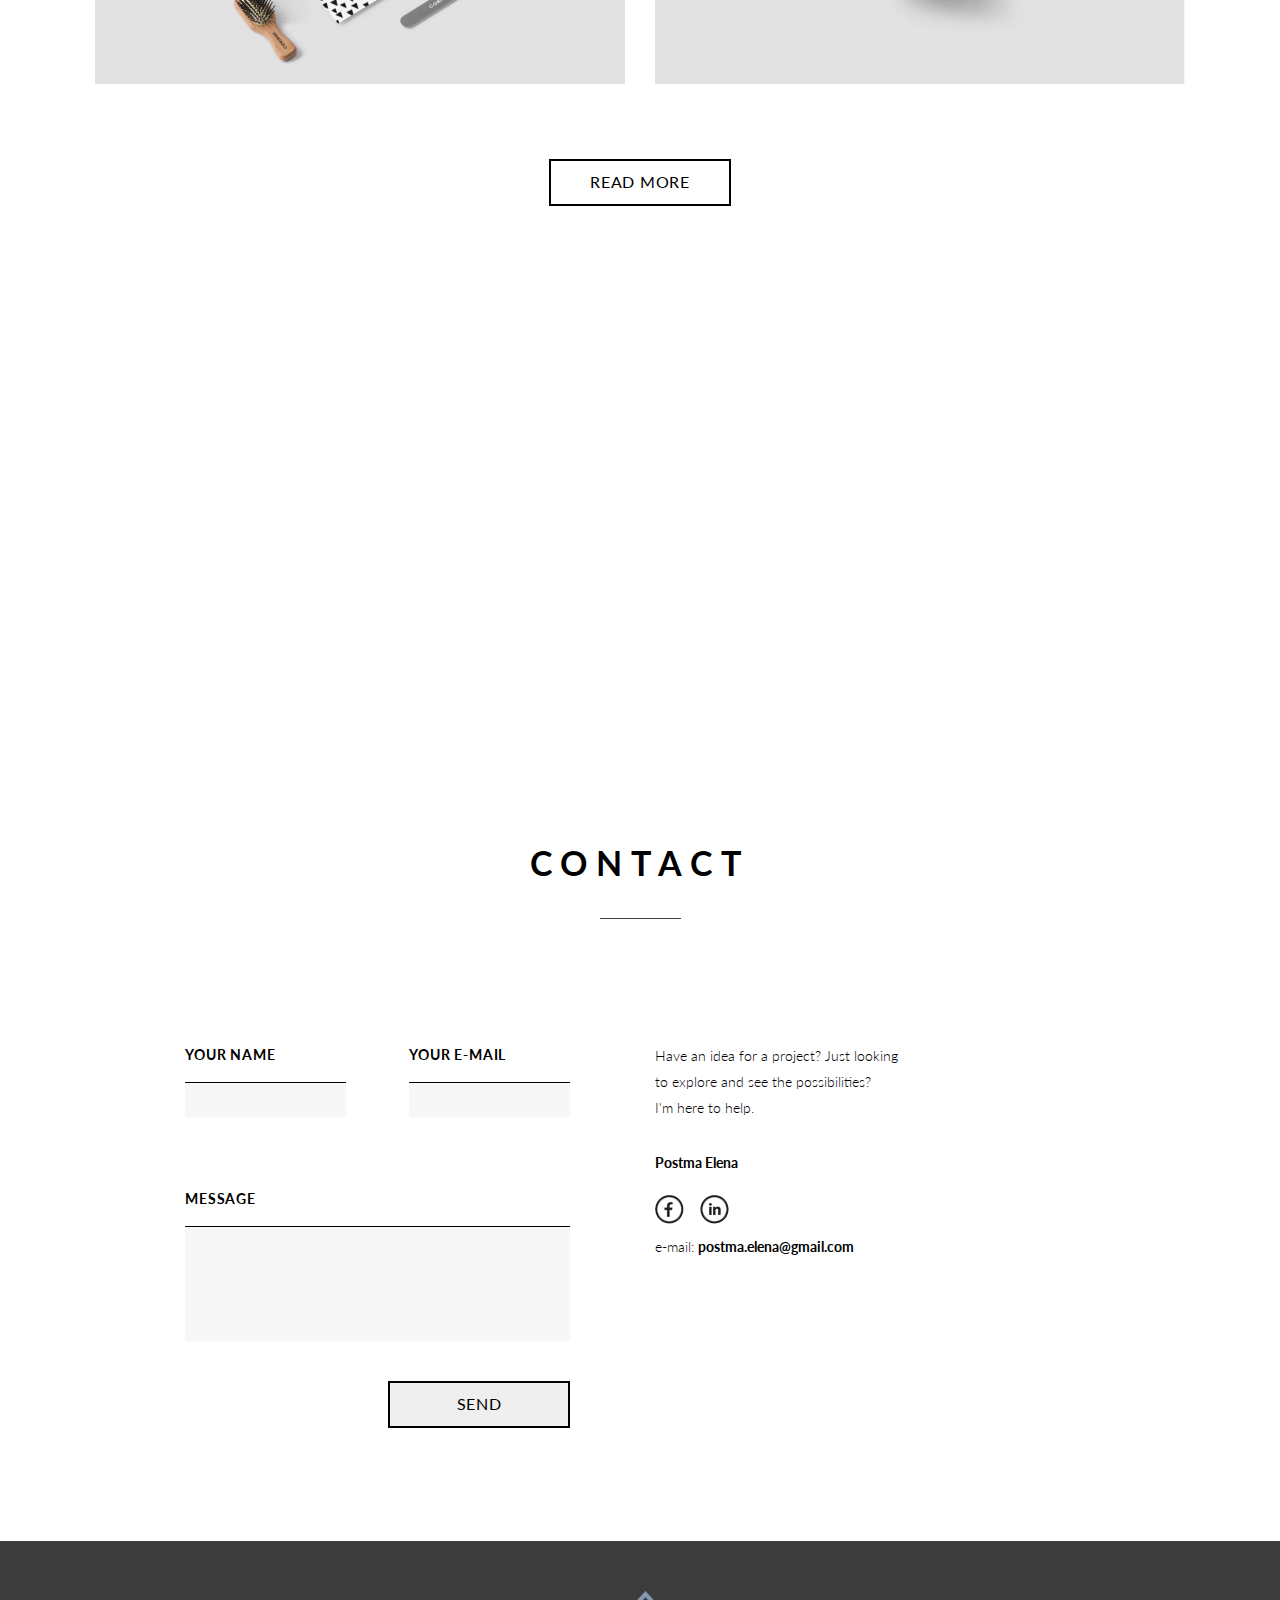
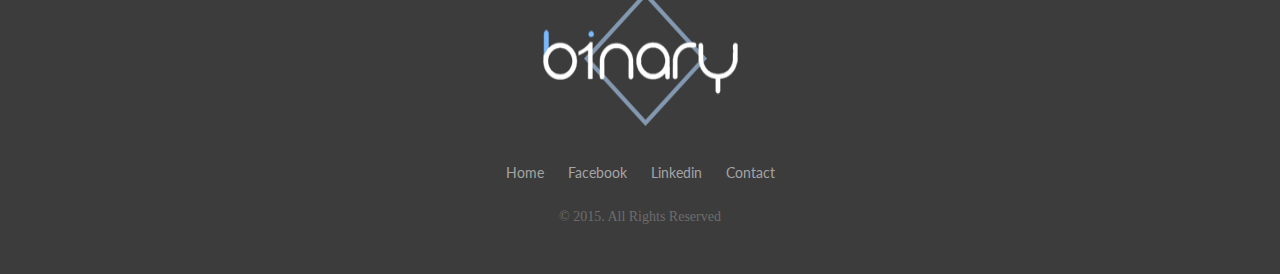
==== commit 2d3a0980: "Add files via upload" ====
--- a/index.html
+++ b/index.html
@@ -126,14 +126,20 @@
 				<div class="portfolio__button button button--b"><a href="/project.html"><span>READ MORE</span></a></div>
 			</div>
 		</div>
-		<div class="wrapper">
-			<div class="partner">
-				<div class="partner__content">
-					<div class="partner__title">Our partners</div>
-					<div class="partner__icons">
+		<div class="partner">
+			<div class="partner__content">
+				<div class="partner__title">Our partners</div>
+				<div class="partner__icons">
+					<div>
 						<img src="img/logo-1.png" alt="" />
+					</div>
+					<div>
 						<img src="img/logo-2.png" alt="" />
+					</div>
+					<div>
 						<img src="img/logo-3.png" alt="" />
+					</div>
+					<div>
 						<img src="img/logo-4.png" alt="" />
 					</div>
 				</div>
--- a/css/style.css
+++ b/css/style.css
@@ -352,7 +352,7 @@
   margin: 0 auto;
 }
 
-@media (max-width: 1020px) {
+@media (max-width: 770px) {
   .wrapper {
     padding: 0 15px;
   }
@@ -368,8 +368,33 @@
   text-align: center;
 }
 
+.header__container {
+  padding-top: 150px;
+}
+
+@media (max-width: 420px) {
+  .header__container {
+    padding-top: 80px;
+  }
+}
+
 .header__logo {
-  padding: 150px 0;
+  width: 195px;
+  height: 135px;
+  margin: 0 auto 150px auto;
+}
+
+.header__logo img {
+  width: 100%;
+  height: 100%;
+}
+
+@media (max-width: 420px) {
+  .header__logo {
+    width: 156px;
+    height: 108px;
+    margin: 0 auto 80px auto;
+  }
 }
 
 .header__title {
@@ -403,6 +428,25 @@
   margin: 49px 0 0 -52.5px;
 }
 
+@media (max-width: 420px) {
+  .header__title:after {
+    width: 60px;
+    height: 1px;
+    margin: 35px 0 0 -30px;
+  }
+}
+
+@media (max-width: 420px) {
+  .header__title {
+    font-size: 22px;
+    line-height: 30px;
+    margin: 0px 0px 70px 0px;
+  }
+  .header__title--subtitle {
+    font-size: 18px;
+  }
+}
+
 .header__row {
   padding: 140px 0 220px 0;
 }
@@ -474,14 +518,32 @@
   color: #ada074;
 }
 
+@media (max-width: 420px) {
+  .header__link {
+    font-size: 12px;
+  }
+}
+
 .about-body {
   max-width: 825px;
   margin: 130px auto 60px auto;
   text-align: center;
 }
 
+@media (max-width: 420px) {
+  .about-body {
+    margin: 60px auto 40px auto;
+  }
+}
+
 .about-body__title {
   margin: 0px 0px 70px 0px;
+}
+
+@media (max-width: 420px) {
+  .about-body__title {
+    margin: 0px 0px 45px 0px;
+  }
 }
 
 .title {
@@ -504,8 +566,21 @@
   margin: 35px 0 0 -40.5px;
 }
 
+@media (max-width: 420px) {
+  .title:after {
+    width: 46px;
+    margin: 20px 0 0 -23px;
+  }
+}
+
 .about-body__h2 {
   margin-bottom: 73px;
+}
+
+@media (max-width: 420px) {
+  .about-body__h2 {
+    margin-bottom: 30px;
+  }
 }
 
 .about-body__text {
@@ -562,6 +637,11 @@
   margin: 0px 0px 41px 0px;
 }
 
+.about-body-row__image img {
+  height: 35%;
+  width: 35%;
+}
+
 .about-body-row__item {
   padding: 0 15px;
 }
@@ -600,8 +680,26 @@
   padding: 0px 0px 62px 0px;
 }
 
+@media (max-width: 420px) {
+  .portfolio {
+    padding: 0px 0px 60px 0px;
+  }
+}
+
 .portfolio__top {
   margin: 0px 0px 136px 0px;
+}
+
+@media (max-width: 1020px) {
+  .portfolio__top {
+    margin: 0px 0px 70px 0px;
+  }
+}
+
+@media (max-width: 420px) {
+  .portfolio__top {
+    margin: 0px 0px 50px 0px;
+  }
 }
 
 .portfolio__title {
@@ -609,21 +707,32 @@
   margin: 0px 0px 90px 0px;
 }
 
+@media (max-width: 1020px) {
+  .portfolio__title {
+    margin: 0px 0px 80px 0px;
+  }
+}
+
+@media (max-width: 420px) {
+  .portfolio__title {
+    margin: 0px 0px 60px 0px;
+  }
+}
+
+.filter {
+  padding: 0 15px;
+}
+
 .filter__list {
+  margin: 0 auto;
+  max-width: 300px;
   display: -webkit-box;
   display: -ms-flexbox;
   display: flex;
-  -webkit-box-pack: center;
-      -ms-flex-pack: center;
-          justify-content: center;
-}
-
-.filter__list li {
-  margin: 0px 50px 0px 0px;
-}
-
-.filter__list li:last-child {
-  margin: 0;
+  -webkit-box-pack: justify;
+      -ms-flex-pack: justify;
+          justify-content: space-between;
+  padding: 0 15px;
 }
 
 .filter__item {
@@ -653,6 +762,12 @@
   padding: 0px 0px 60px 0px;
 }
 
+@media (max-width: 420px) {
+  .portfolio__items {
+    padding: 0px 0px 40px 0px;
+  }
+}
+
 .portfolio__column {
   -webkit-box-flex: 0;
       -ms-flex: 0 0 50%;
@@ -697,6 +812,7 @@
   background-attachment: fixed;
   padding: 90px 0px 100px 0px;
   height: 390px;
+  width: 100%;
 }
 
 .partner__content {
@@ -713,22 +829,63 @@
   padding: 0px 0px 90px 0px;
 }
 
+@media (max-width: 420px) {
+  .partner__title {
+    padding: 0px 0px 50px 0px;
+  }
+}
+
 .partner__icons {
   margin: 0 auto;
   display: -webkit-box;
   display: -ms-flexbox;
   display: flex;
-  -webkit-box-pack: justify;
-      -ms-flex-pack: justify;
-          justify-content: space-between;
+  -webkit-box-pack: space-evenly;
+      -ms-flex-pack: space-evenly;
+          justify-content: space-evenly;
   -webkit-box-align: center;
       -ms-flex-align: center;
           align-items: center;
   max-width: 600px;
+  -ms-flex-wrap: wrap;
+      flex-wrap: wrap;
+}
+
+.partner__icons div {
+  display: -webkit-box;
+  display: -ms-flexbox;
+  display: flex;
+  max-width: 125px;
+  max-height: 65px;
+  margin: 10px auto;
+}
+
+.partner__icons div img {
+  margin: 0 auto;
+}
+
+@media (max-width: 420px) {
+  .partner__icons div {
+    -webkit-box-flex: 0;
+        -ms-flex: 0 1 100%;
+            flex: 0 1 100%;
+  }
 }
 
 .contacts {
   margin: 185px 0px 100px 0px;
+}
+
+@media (max-width: 1020px) {
+  .contacts {
+    margin: 100px 0px 100px 0px;
+  }
+}
+
+@media (max-width: 420px) {
+  .contacts {
+    margin: 80px 0px 100px 0px;
+  }
 }
 
 .contacts__body {
@@ -739,6 +896,18 @@
 .contacts__title {
   text-align: center;
   margin: 0px 0px 165px 0px;
+}
+
+@media (max-width: 1020px) {
+  .contacts__title {
+    margin: 0px 0px 110px 0px;
+  }
+}
+
+@media (max-width: 420px) {
+  .contacts__title {
+    margin: 0px 0px 85px 0px;
+  }
 }
 
 .contacts__feedback {
@@ -746,19 +915,20 @@
   display: -ms-flexbox;
   display: flex;
   margin: 0 -15px;
+  position: relative;
 }
 
 @media (max-width: 1020px) {
   .contacts__feedback {
-    -ms-flex-wrap: wrap;
-        flex-wrap: wrap;
+    -ms-flex-wrap: wrap-reverse;
+        flex-wrap: wrap-reverse;
   }
 }
 
 .contacts__column {
   -webkit-box-flex: 0;
-      -ms-flex: 0 1 50%;
-          flex: 0 1 50%;
+      -ms-flex: 0 0 50%;
+          flex: 0 0 50%;
   padding: 0 15px;
   max-width: 50%;
   -webkit-box-orient: vertical;
@@ -771,10 +941,10 @@
 @media (max-width: 1020px) {
   .contacts__column {
     -webkit-box-flex: 0;
-        -ms-flex: 0 1 100%;
-            flex: 0 1 100%;
-    -ms-flex-wrap: wrap;
-        flex-wrap: wrap;
+        -ms-flex: 0 0 100%;
+            flex: 0 0 100%;
+    max-width: 100%;
+    margin: 0px 0px 70px 0px;
   }
 }
 
@@ -791,9 +961,6 @@
   -webkit-box-pack: justify;
       -ms-flex-pack: justify;
           justify-content: space-between;
-  -webkit-box-flex: 0;
-      -ms-flex: 0 0 50%;
-          flex: 0 0 50%;
 }
 
 .contacts__input div {
@@ -801,7 +968,14 @@
   -webkit-box-direction: normal;
       -ms-flex-direction: column;
           flex-direction: column;
-  margin: 0px 0px 75px 0px;
+  margin: 0px 15px 75px 0px;
+  max-width: 161px;
+}
+
+@media (max-width: 420px) {
+  .contacts__input div {
+    margin: 0px 15px 35px 0px;
+  }
 }
 
 .contacts__input div span {
@@ -809,11 +983,13 @@
   padding: 0px 0px 20px 0px;
 }
 
+.contacts__input div:last-child {
+  margin: 0;
+}
+
 .contacts__input input {
-  display: -webkit-box;
-  display: -ms-flexbox;
-  display: flex;
-  width: 161px;
+  display: inline-block;
+  width: 100%;
   height: 35px;
   background-color: #f8f7f7;
   line-height: 35px;
@@ -891,13 +1067,37 @@
 }
 
 .footer__logo {
-  margin: 0px 0px 40px 0px;
+  width: 195px;
+  height: 135px;
+  margin: 0px auto 40px auto;
+}
+
+.footer__logo img {
+  width: 100%;
+  height: 100%;
+}
+
+@media (max-width: 420px) {
+  .footer__logo {
+    width: 156px;
+    height: 108px;
+  }
 }
 
 .footer__links a {
   color: #a4a4a4;
   font-size: 14px;
   padding: 0px 0px 0px 20px;
+}
+
+.footer__links a:first-child {
+  padding: 0;
+}
+
+@media (max-width: 420px) {
+  .footer__links a {
+    font-size: 12px;
+  }
 }
 
 .footer__copy {
@@ -909,41 +1109,89 @@
   font-weight: 400;
 }
 
+@media (max-width: 420px) {
+  .footer__copy {
+    font-size: 12px;
+  }
+}
+
 .project-body {
   margin: 0 auto;
+}
+
+.body-wrap {
+  margin: 0 auto;
+  max-width: 1252px;
 }
 
 .project__body {
   display: -webkit-box;
   display: -ms-flexbox;
   display: flex;
-  max-width: 1250px;
   margin: 0 auto;
   padding: 100px 0px 50px 0px;
 }
 
-.project__column {
+@media (max-width: 767px) {
+  .project__body {
+    -ms-flex-wrap: wrap-reverse;
+        flex-wrap: wrap-reverse;
+    padding: 40px 0px 40px 0px;
+  }
+}
+
+.project__body div:first-child {
   -webkit-box-flex: 0;
-      -ms-flex: 0 0 50%;
-          flex: 0 0 50%;
-  padding: 0px 10px;
+      -ms-flex: 0 1 70%;
+          flex: 0 1 70%;
+}
+
+@media (max-width: 767px) {
+  .project__body div:first-child {
+    -webkit-box-flex: 0;
+        -ms-flex: 0 1 100%;
+            flex: 0 1 100%;
+  }
+}
+
+.project__body div:last-child {
+  -webkit-box-flex: 0;
+      -ms-flex: 0 1 1;
+          flex: 0 1 1;
+}
+
+@media (max-width: 767px) {
+  .project__column {
+    -webkit-box-flex: 0;
+        -ms-flex: 0 0 100%;
+            flex: 0 0 100%;
+    margin: 0 auto;
+    padding: 0px 15px;
+  }
 }
 
 .project__image {
-  width: 814px;
-  height: 543px;
+  max-width: 814px;
+  width: 100%;
+  max-height: 543px;
   margin: 0px 0px 30px 0px;
+  padding: 0px 0px 0px 10px;
 }
 
 .project__image img {
-  max-width: 100%;
-  max-height: 100%;
+  width: 100%;
+  height: 100%;
+}
+
+@media (max-width: 767px) {
+  .project__image {
+    padding: 0;
+  }
 }
 
 .project__item {
-  padding: 50px 50px 40px 35px;
+  padding: 40px 35px 40px 35px;
   max-width: 421px;
-  min-height: 540px;
   display: -webkit-box;
   display: -ms-flexbox;
   display: flex;
@@ -952,6 +1200,14 @@
   -webkit-box-direction: normal;
       -ms-flex-direction: column;
           flex-direction: column;
+  margin: 0px 10px 30px 10px;
+}
+
+@media (max-width: 767px) {
+  .project__item {
+    margin: 0px auto 30px auto;
+    max-width: 100%;
+  }
 }
 
 .project__title {
@@ -963,16 +1219,7 @@
 }
 
 .project__text {
-  display: -webkit-box;
-  display: -ms-flexbox;
-  display: flex;
-  -webkit-box-orient: vertical;
-  -webkit-box-direction: normal;
-      -ms-flex-direction: column;
-          flex-direction: column;
-  -webkit-box-pack: justify;
-      -ms-flex-pack: justify;
-          justify-content: space-between;
+  display: block;
   color: #595757;
   font-size: 14px;
   font-weight: 300;
@@ -981,6 +1228,21 @@
   padding: 0px 0px 50px 0px;
 }
 
+.project__text p {
+  padding-bottom: 30px;
+}
+
+.project__text p:last-child {
+  padding-bottom: 0;
+}
+
+@media (max-width: 767px) {
+  .project__text {
+    min-height: auto;
+    font-size: 12px;
+  }
+}
+
 .project__button a {
   text-align: start;
   margin: 0px !important;
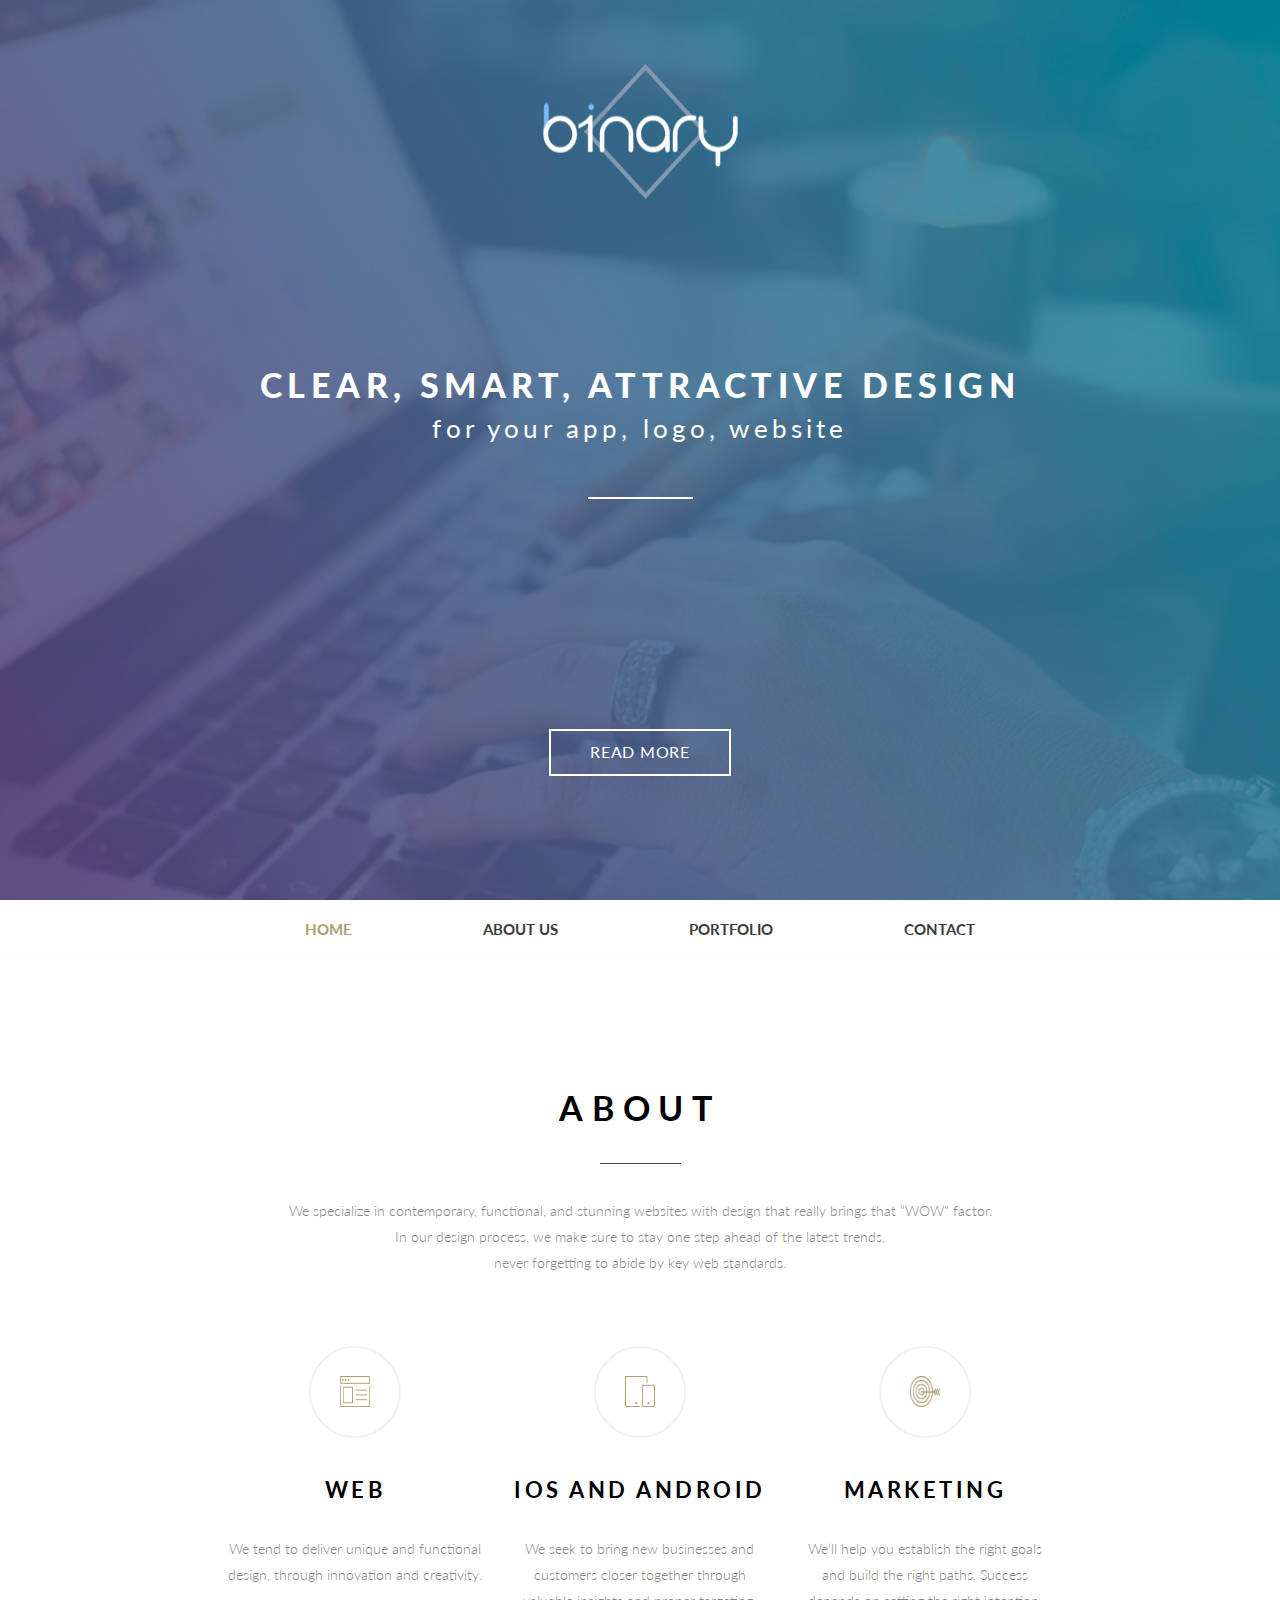
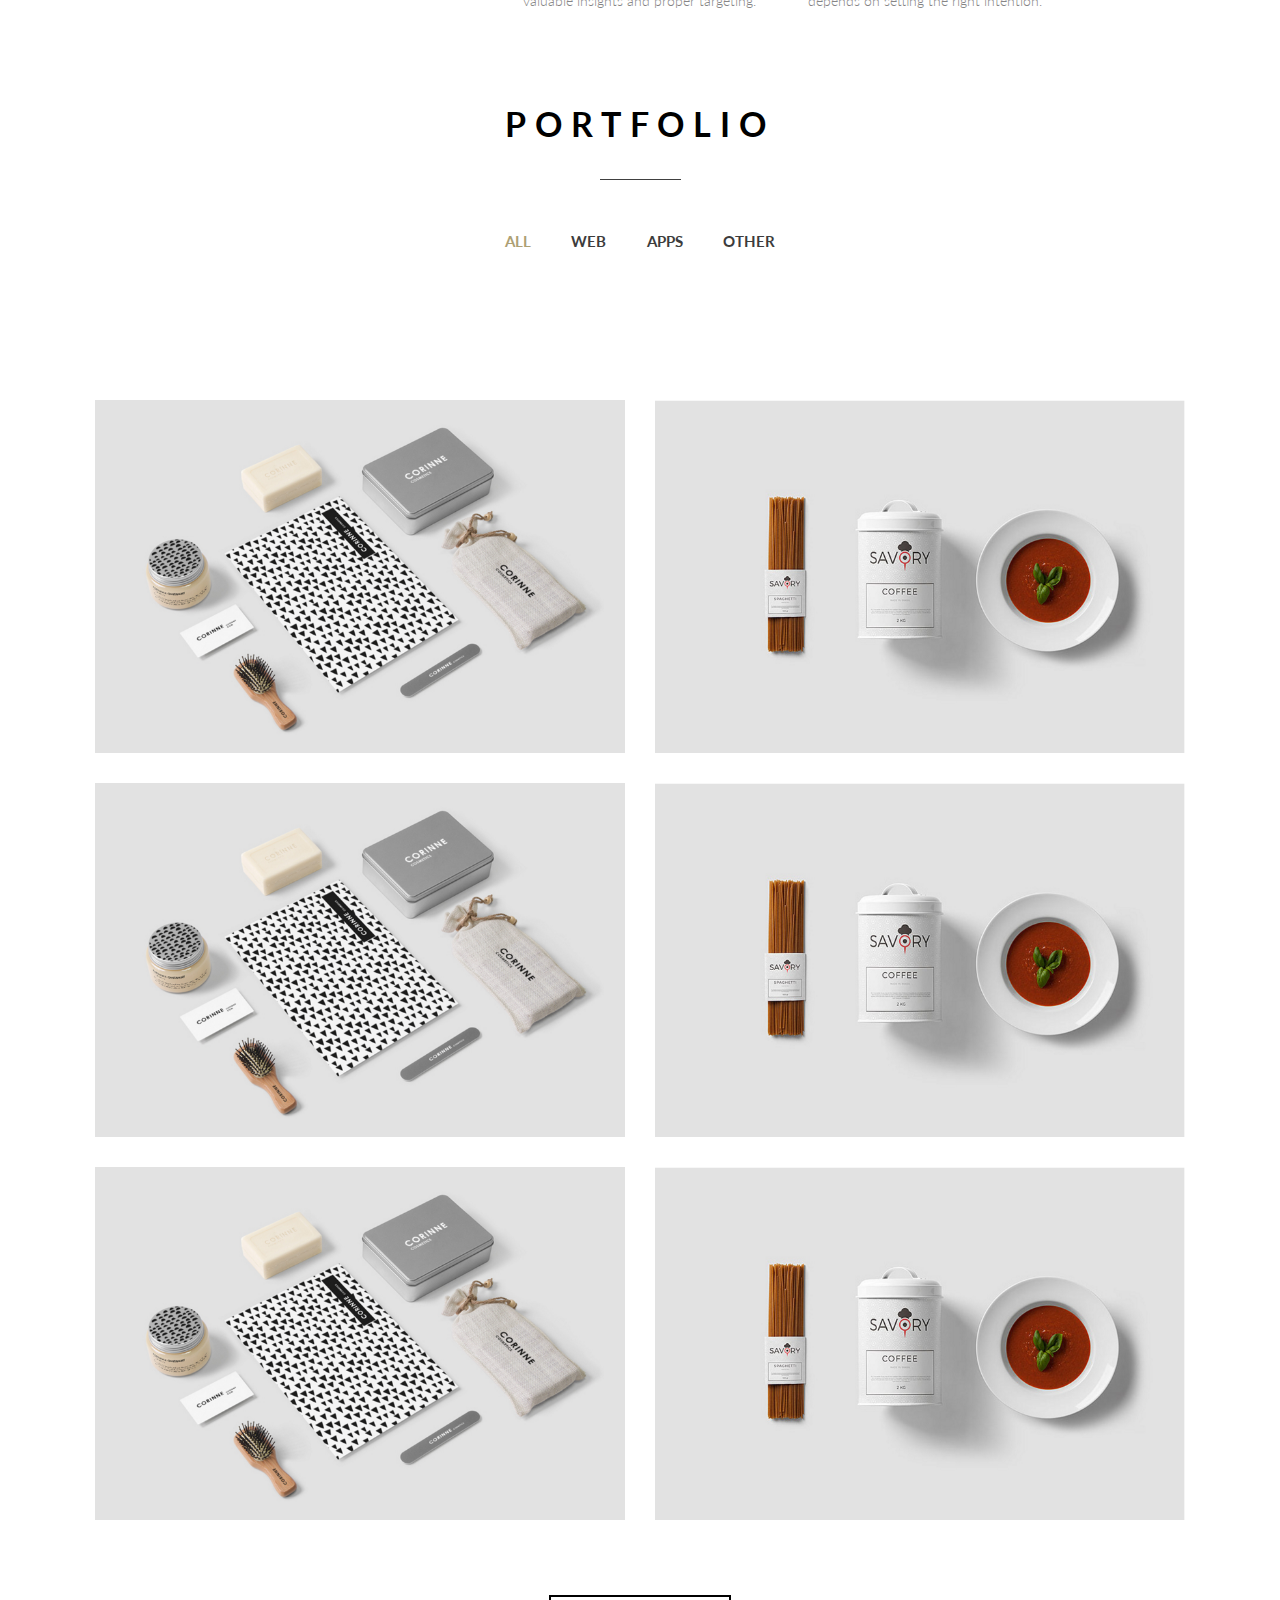
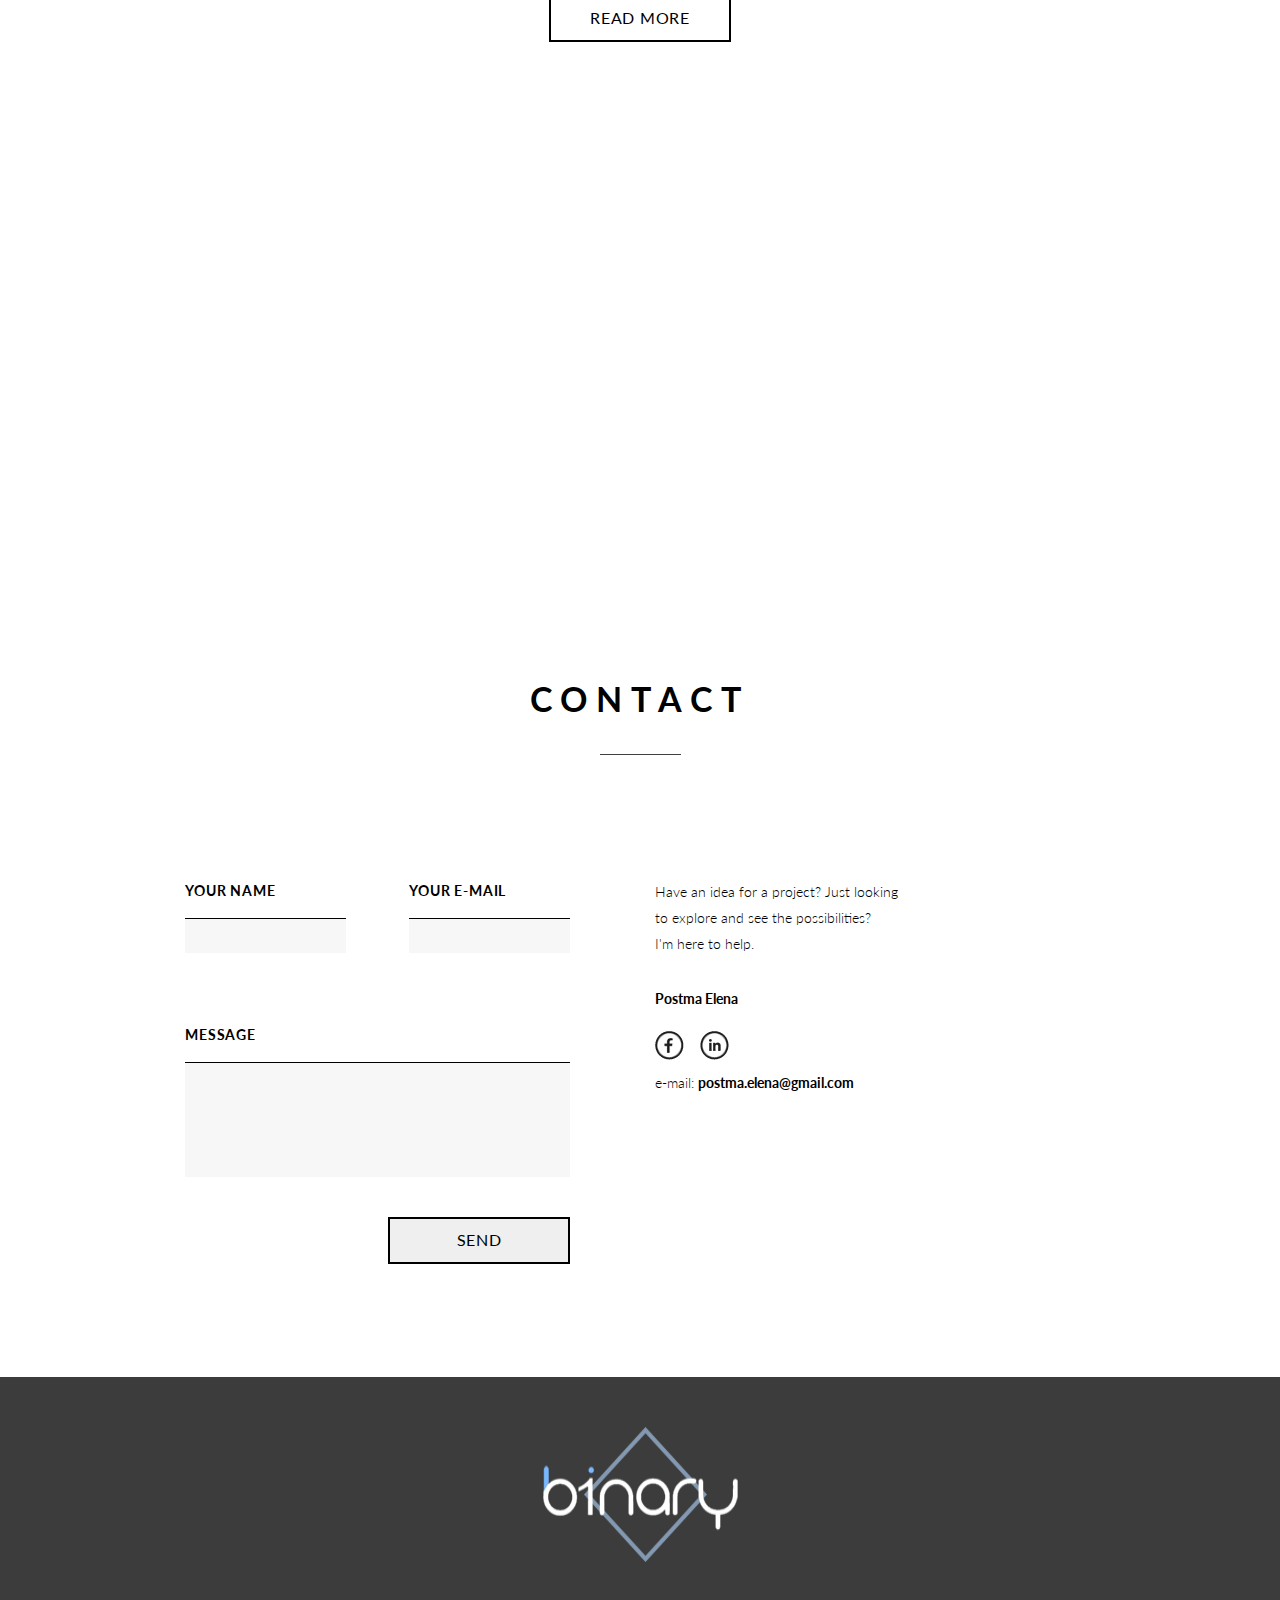
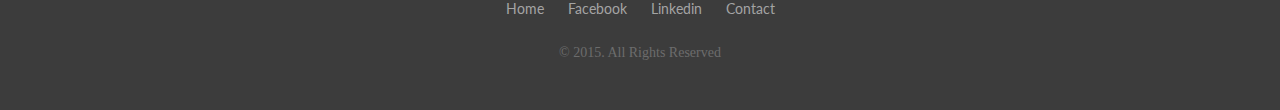
==== commit 31f29334: "Add files via upload" ====
--- a/index.html
+++ b/index.html
@@ -9,39 +9,44 @@
 	<script src="https://code.jquery.com/jquery-3.3.1.min.js"></script>
 	<script src="js/main.js"></script>
 	<script src="js/vendors.js"></script>
+	<script src="js/scroll.js"></script>
+	<script src="js/forms.js"></script>
 </head>
 
 <body>
 	<div class="body">
-		<header class="header wrapper">
-			<div class="header__container">
-				<div class="header__logo">
-					<img src="img/logo.png" alt="LOGO" />
-				</div>
-				<div class="header__title">
-					Clear, smart, attractive design <br>
-					<span class="header__title--subtitle">for your app, logo, website</span>
-				</div>
-				<div class="header__row">
-					<div class="header__button button button--w">
-						<a href="./project.html"><span>READ MORE</span></a>
-					</div>
-				</div>
-			</div>
-		</header>
+		<div class="mainblock">
+			<header class="header">
+				<div class="header__container">
+					<div class="header__logo">
+						<a href="#mainblock" class="goto"><img src="img/logo.png" alt="LOGO" /></a>
+					</div>
+					<div class="header__title">
+						Clear, smart, attractive design <br>
+						<span class="header__title--subtitle">for your app, logo, website</span>
+					</div>
+					<div class="header__row">
+						<div class="header__button button button--w">
+							<a href="./project.html"><span>READ MORE</span></a>
+						</div>
+						<a href="#header__nav" class="header__arrow goto"><img src="img/Arrow-down.png" alt="" /></a>
+					</div>
+				</div>
+			</header>
+		</div>
 		<nav class="header__nav wrapper">
 			<ul class='header__list'>
 				<li>
-					<a href="#" class="header__link active">home</a>
-				</li>
-				<li>
-					<a href="#" class="header__link">about us</a>
-				</li>
-				<li>
-					<a href="#" class="header__link">portfolio</a>
-				</li>
-				<li>
-					<a href="#" class="header__link">contact</a>
+					<a href="#mainblock" class="header__link active goto">home</a>
+				</li>
+				<li>
+					<a href="#about" class="header__link goto">about us</a>
+				</li>
+				<li>
+					<a href="#portfolio" class="header__link goto">portfolio</a>
+				</li>
+				<li>
+					<a href="#contacts" class="header__link goto">contact</a>
 				</li>
 			</ul>
 		</nav>
@@ -154,16 +159,18 @@
 							<div class="contacts__input">
 								<div>
 									<span class="contacts__input-name">YOUR NAME</span>
-									<input autocomplete="off" type="text" name="form[]" data-value="" class="input" />
+									<input autocomplete="off" class="req" type="text" name="form[]" data-value=""
+										class="input" />
 								</div>
 								<div>
 									<span class="contacts__input-name">YOUR E-MAIL</span>
-									<input autocomplete="off" type="text" name="form[]" data-value="" class="input" />
+									<input autocomplete="off" class="req" type="text" name="form[]" data-value=""
+										class="input" />
 								</div>
 							</div>
 							<div class="contacts__textarea">
 								<span class="contacts__input-name">MESSAGE</span>
-								<textarea name="form[]"></textarea>
+								<textarea name="form[]" class="req"></textarea>
 							</div>
 							<button class="contacts__button button button--b" type="submit"><a>SEND</a></button>
 						</form>
@@ -186,12 +193,12 @@
 		</div>
 		<div class="footer wrapper">
 			<div class="footer__body container">
-				<div class="footer__logo"><img src="img/logo.png" alt="LOGO" /></div>
+				<div class="footer__logo"><a href="#mainblock" class="goto"><img src="img/logo.png" alt="LOGO" /></a></div>
 				<div class="footer__links">
-					<a href="">Home</a>
+					<a href="#mainblock" class="goto">Home</a>
 					<a href="">Facebook</a>
 					<a href="">Linkedin</a>
-					<a href="">Contact</a>
+					<a href="#contacts" class="goto">Contact</a>
 				</div>
 				<div class="footer__copy">© 2015. All Rights Reserved </div>
 			</div>
--- a/css/style.css
+++ b/css/style.css
@@ -346,10 +346,16 @@
   font-family: "Lato", sans-serif;
 }
 
+.body {
+  width: 100%;
+  min-height: 100%;
+  overflow: hidden;
+  margin: 0 auto;
+}
+
 .wrapper {
   width: 100%;
   height: 100%;
-  margin: 0 auto;
 }
 
 @media (max-width: 770px) {
@@ -358,42 +364,71 @@
   }
 }
 
-.header {
+.mainblock {
   background-image: url("../img/BG-Header.png");
   background-repeat: no-repeat;
   background-position: center;
   background-size: cover;
   background-attachment: fixed;
-  margin: 0 auto;
+  -webkit-box-flex: 1;
+      -ms-flex: 1 1 auto;
+          flex: 1 1 auto;
+  position: relative;
+  display: -webkit-box;
+  display: -ms-flexbox;
+  display: flex;
+  -webkit-box-pack: center;
+      -ms-flex-pack: center;
+          justify-content: center;
   text-align: center;
+  padding: 5% 0;
+}
+
+.header {
+  position: relative;
+  z-index: 1;
+  -webkit-box-flex: 1;
+      -ms-flex: 1 1 auto;
+          flex: 1 1 auto;
 }
 
 .header__container {
-  padding-top: 150px;
-}
-
-@media (max-width: 420px) {
-  .header__container {
-    padding-top: 80px;
-  }
+  height: 100%;
+  display: -webkit-box;
+  display: -ms-flexbox;
+  display: flex;
+  -webkit-box-orient: vertical;
+  -webkit-box-direction: normal;
+      -ms-flex-direction: column;
+          flex-direction: column;
+  -webkit-box-pack: justify;
+      -ms-flex-pack: justify;
+          justify-content: space-between;
+  -webkit-box-align: center;
+      -ms-flex-align: center;
+          align-items: center;
 }
 
 .header__logo {
   width: 195px;
   height: 135px;
-  margin: 0 auto 150px auto;
 }
 
 .header__logo img {
   width: 100%;
   height: 100%;
+}
+
+@media (max-width: 770px) {
+  .header__logo {
+    margin: 50px 0px 0px 0px;
+  }
 }
 
 @media (max-width: 420px) {
   .header__logo {
     width: 156px;
     height: 108px;
-    margin: 0 auto 80px auto;
   }
 }
 
@@ -404,7 +439,8 @@
   font-weight: 900;
   letter-spacing: 5.43px;
   line-height: 40px;
-  margin: 0px 0px 139px 0px;
+  padding: 0px 10px 45px 10px;
+  margin: 30px 0px;
 }
 
 .header__title--subtitle {
@@ -428,6 +464,12 @@
   margin: 49px 0 0 -52.5px;
 }
 
+@media (max-width: 770px) {
+  .header__title:after {
+    margin: 35px 0 0 -52.5px;
+  }
+}
+
 @media (max-width: 420px) {
   .header__title:after {
     width: 60px;
@@ -436,11 +478,21 @@
   }
 }
 
+@media (max-width: 770px) {
+  .header__title {
+    font-size: 30px;
+    padding: 0px 10px 30px 10px;
+  }
+  .header__title--subtitle {
+    font-size: 20px;
+  }
+}
+
 @media (max-width: 420px) {
   .header__title {
     font-size: 22px;
     line-height: 30px;
-    margin: 0px 0px 70px 0px;
+    margin: 0px 0px 20px 0px;
   }
   .header__title--subtitle {
     font-size: 18px;
@@ -448,7 +500,7 @@
 }
 
 .header__row {
-  padding: 140px 0 220px 0;
+  position: relative;
 }
 
 .button a {
@@ -471,15 +523,53 @@
   border: 2px solid #000;
 }
 
-.header__button:after {
-  content: url("../img/Arrow-down.png");
+.header__button {
+  margin: 70px 0px 60px 0px;
+}
+
+@media (max-width: 770px) {
+  .header__button {
+    margin: 70px 0px 90px 0px;
+  }
+}
+
+.header__arrow {
   display: block;
-  -webkit-box-align: center;
-      -ms-flex-align: center;
-          align-items: center;
+  height: 100px;
+  width: 170px;
+  text-align: center;
   position: absolute;
-  left: 50%;
-  margin: 75px 0 0 -8.5px;
+  margin: 100px 0 0 8.5px;
+  -webkit-animation: arrow 2s infinite ease;
+          animation: arrow 2s infinite ease;
+}
+
+.header__arrow img {
+  padding: 30px 0px 0px 0px;
+}
+
+@-webkit-keyframes arrow {
+  0% {
+    top: 40px;
+  }
+  50% {
+    top: 30px;
+  }
+  100% {
+    top: 40px;
+  }
+}
+
+@keyframes arrow {
+  0% {
+    top: 40px;
+  }
+  50% {
+    top: 30px;
+  }
+  100% {
+    top: 40px;
+  }
 }
 
 .header__nav {
@@ -1248,3 +1338,8 @@
   margin: 0px !important;
   text-align: center;
 }
+
+.err input,
+.err textarea {
+  border: 1px solid red;
+}
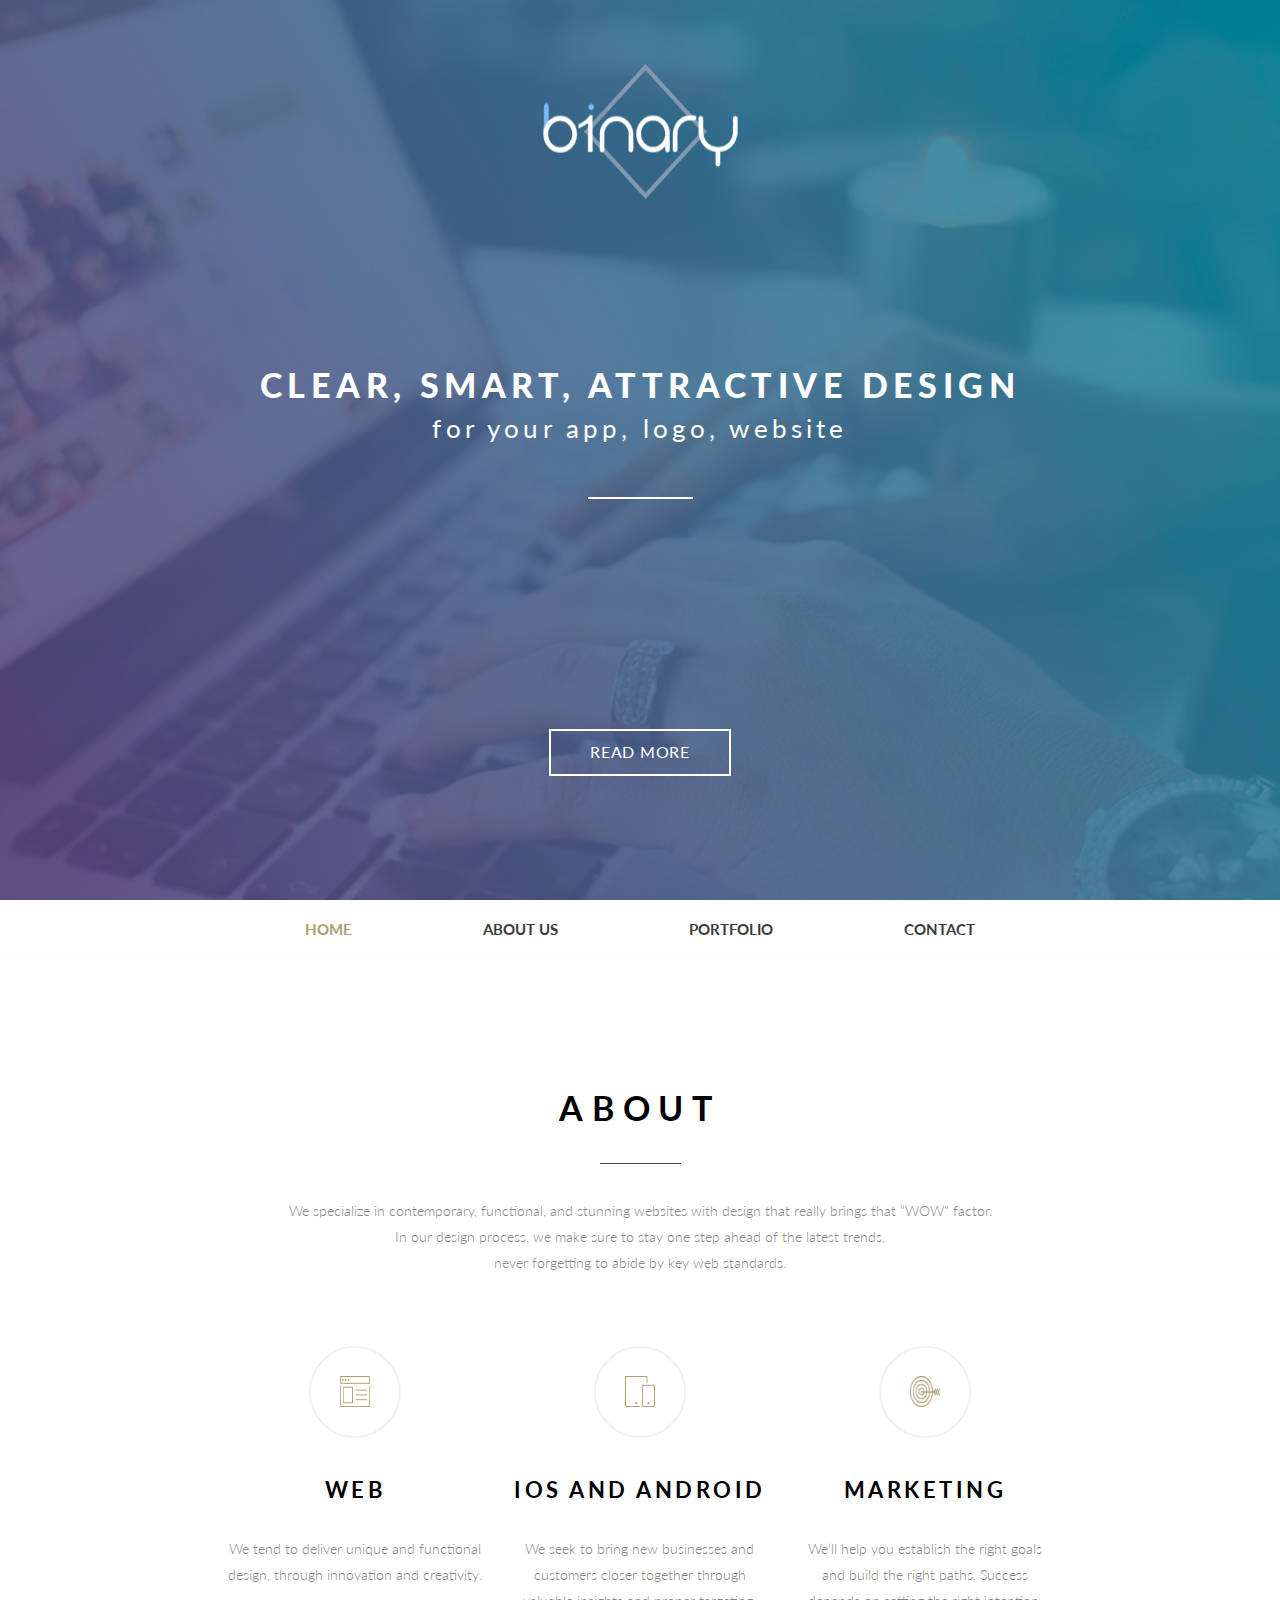
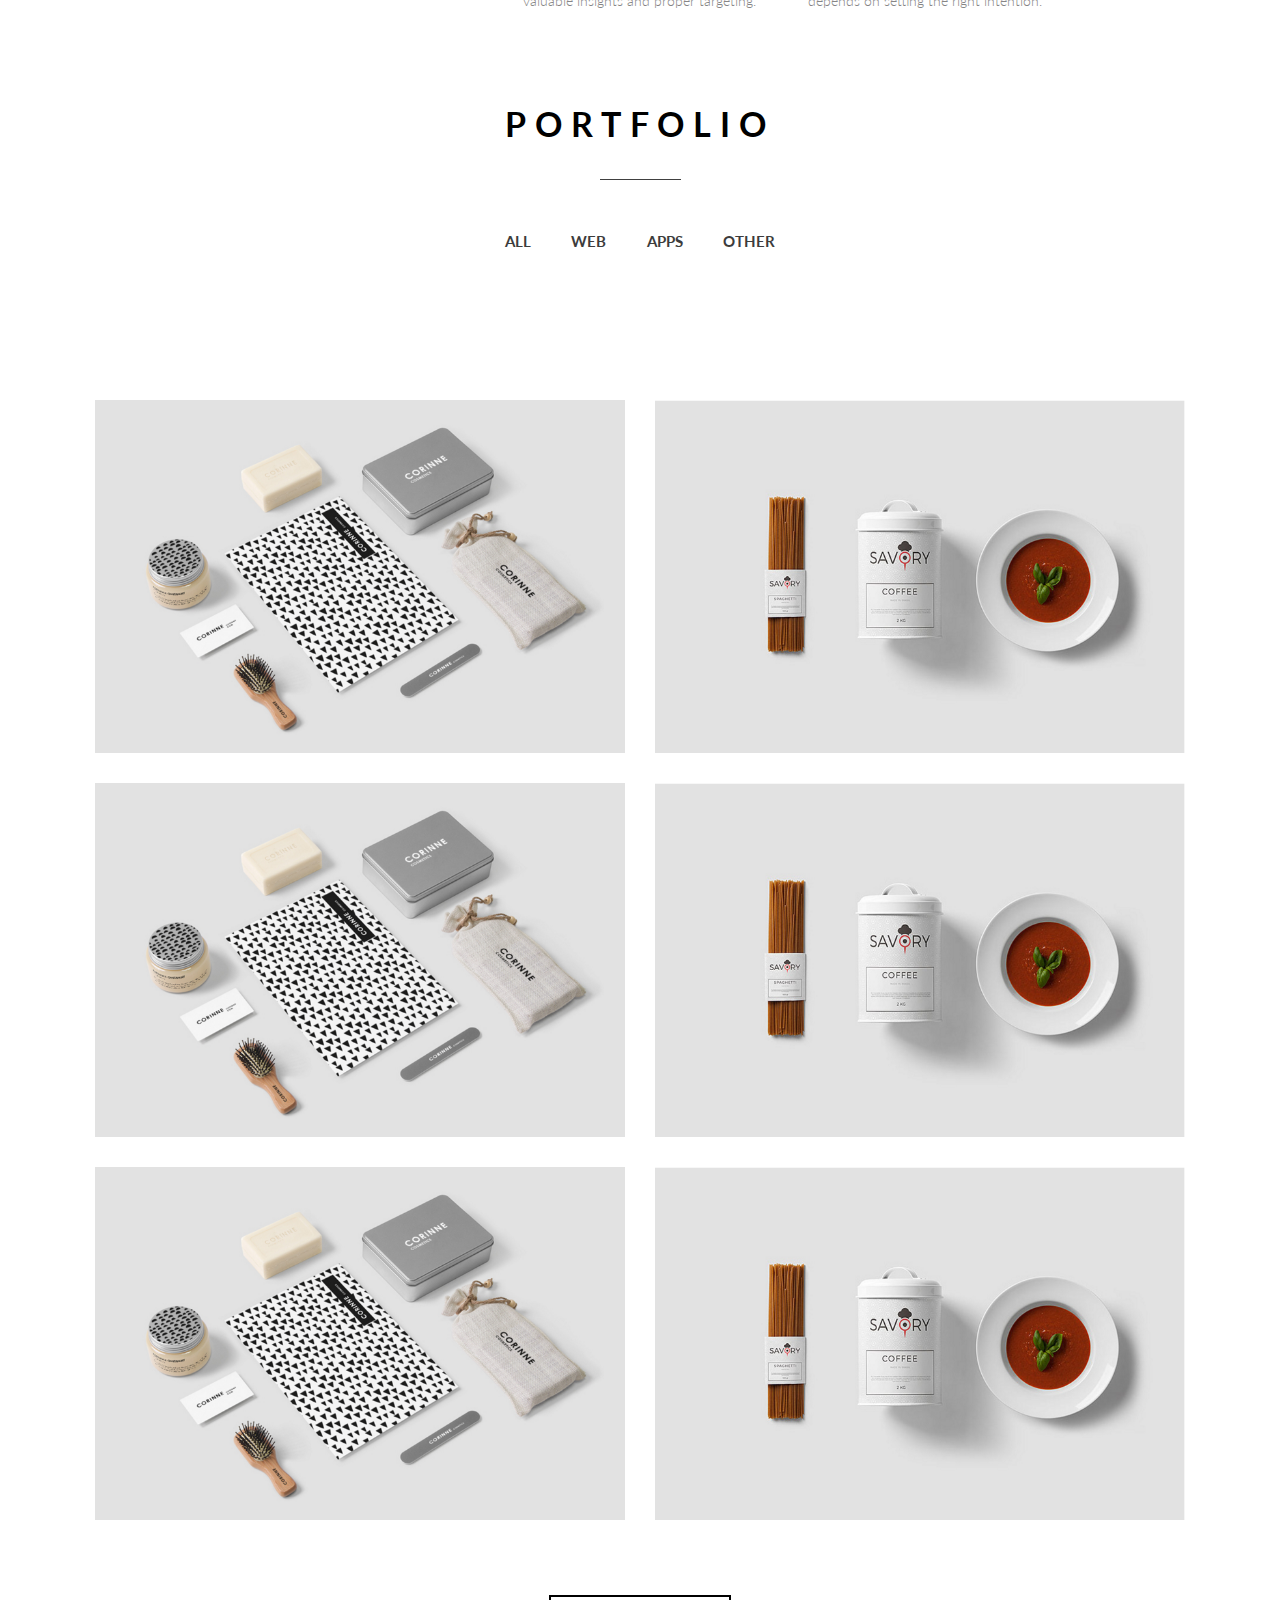
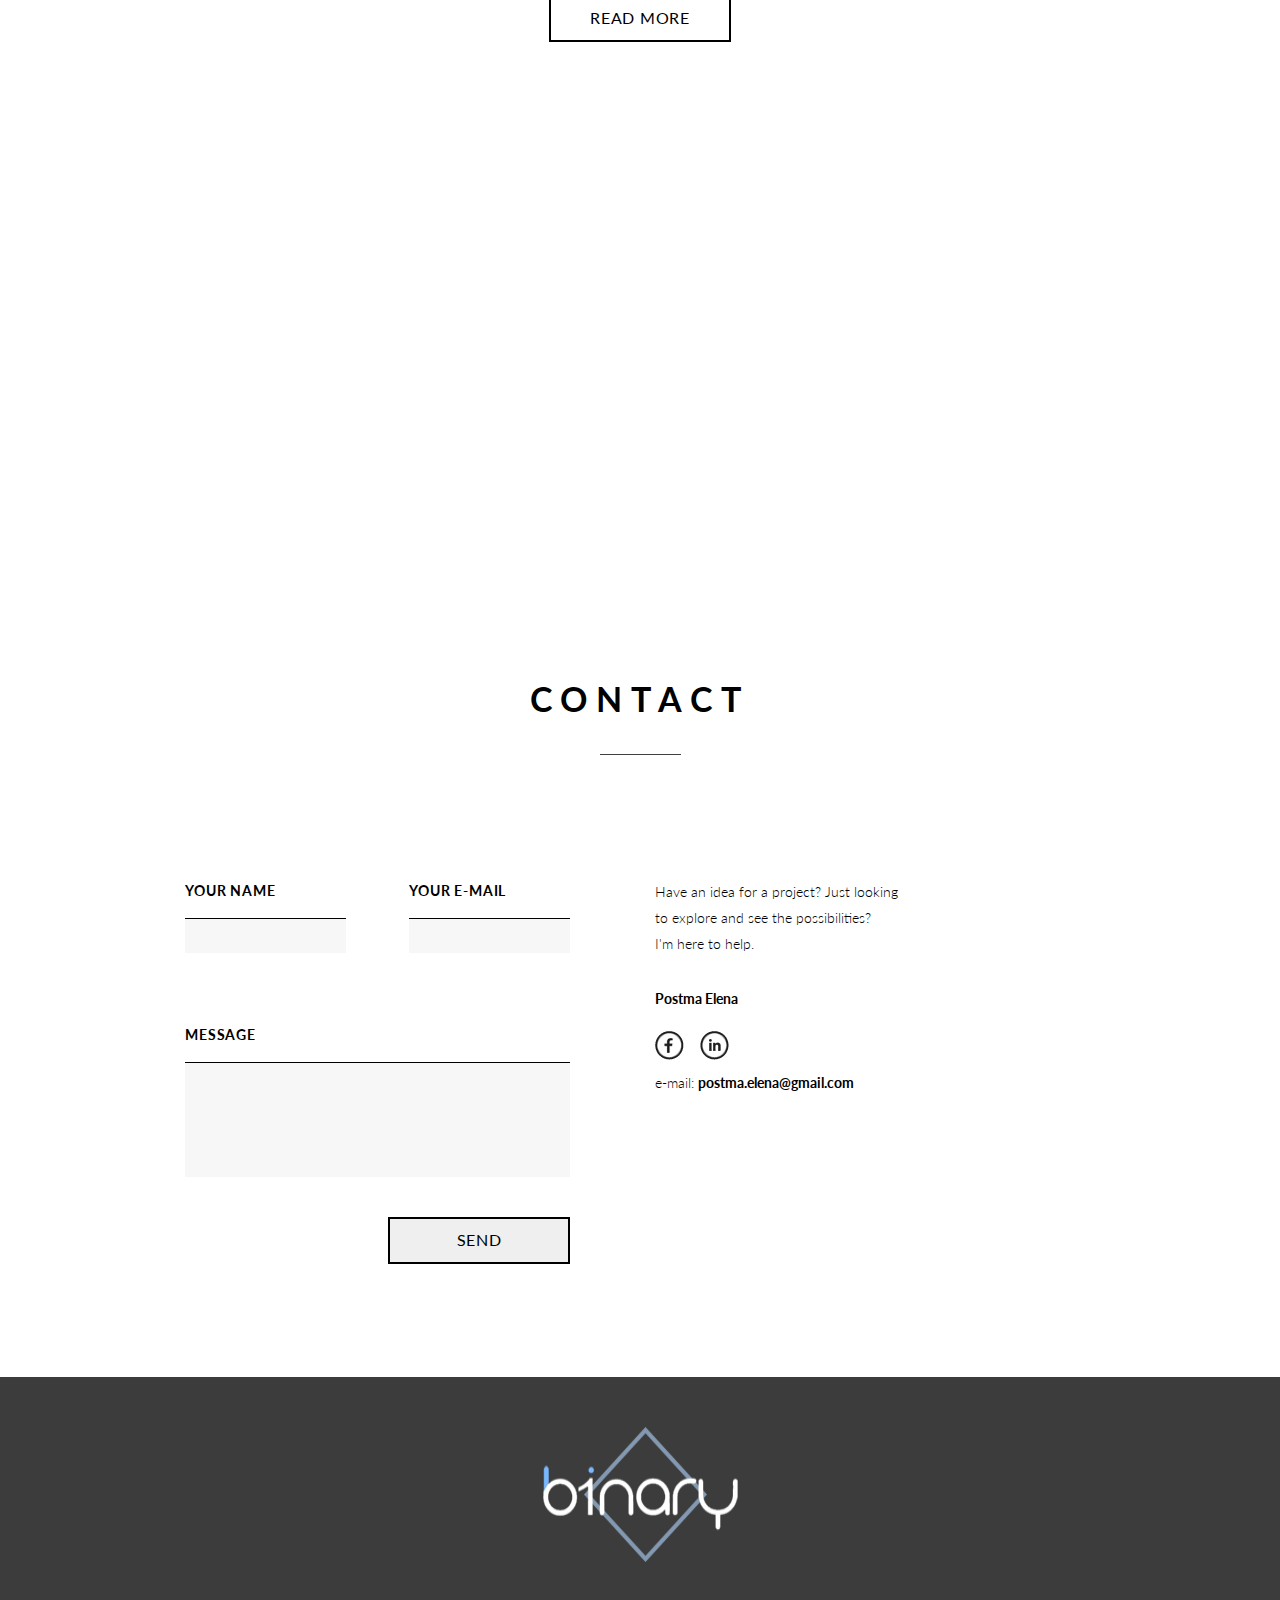
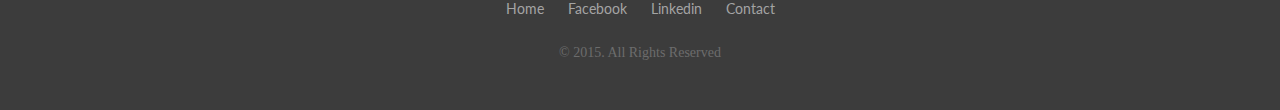
==== commit be55d12a: "Add files via upload" ====
--- a/index.html
+++ b/index.html
@@ -100,7 +100,7 @@
 				<h2 class="portfolio__title title">PORTFOLIO</h2>
 				<nav class="portfolio__filter filter">
 					<ul class='filter__list'>
-						<li data-filter="1" class="filter__item active">all</li>
+						<li data-filter="1" class="filter__item">all</li>
 						<li data-filter="2" class="filter__item">web</li>
 						<li data-filter="3" class="filter__item">apps</li>
 						<li data-filter="4" class="filter__item">other</li>
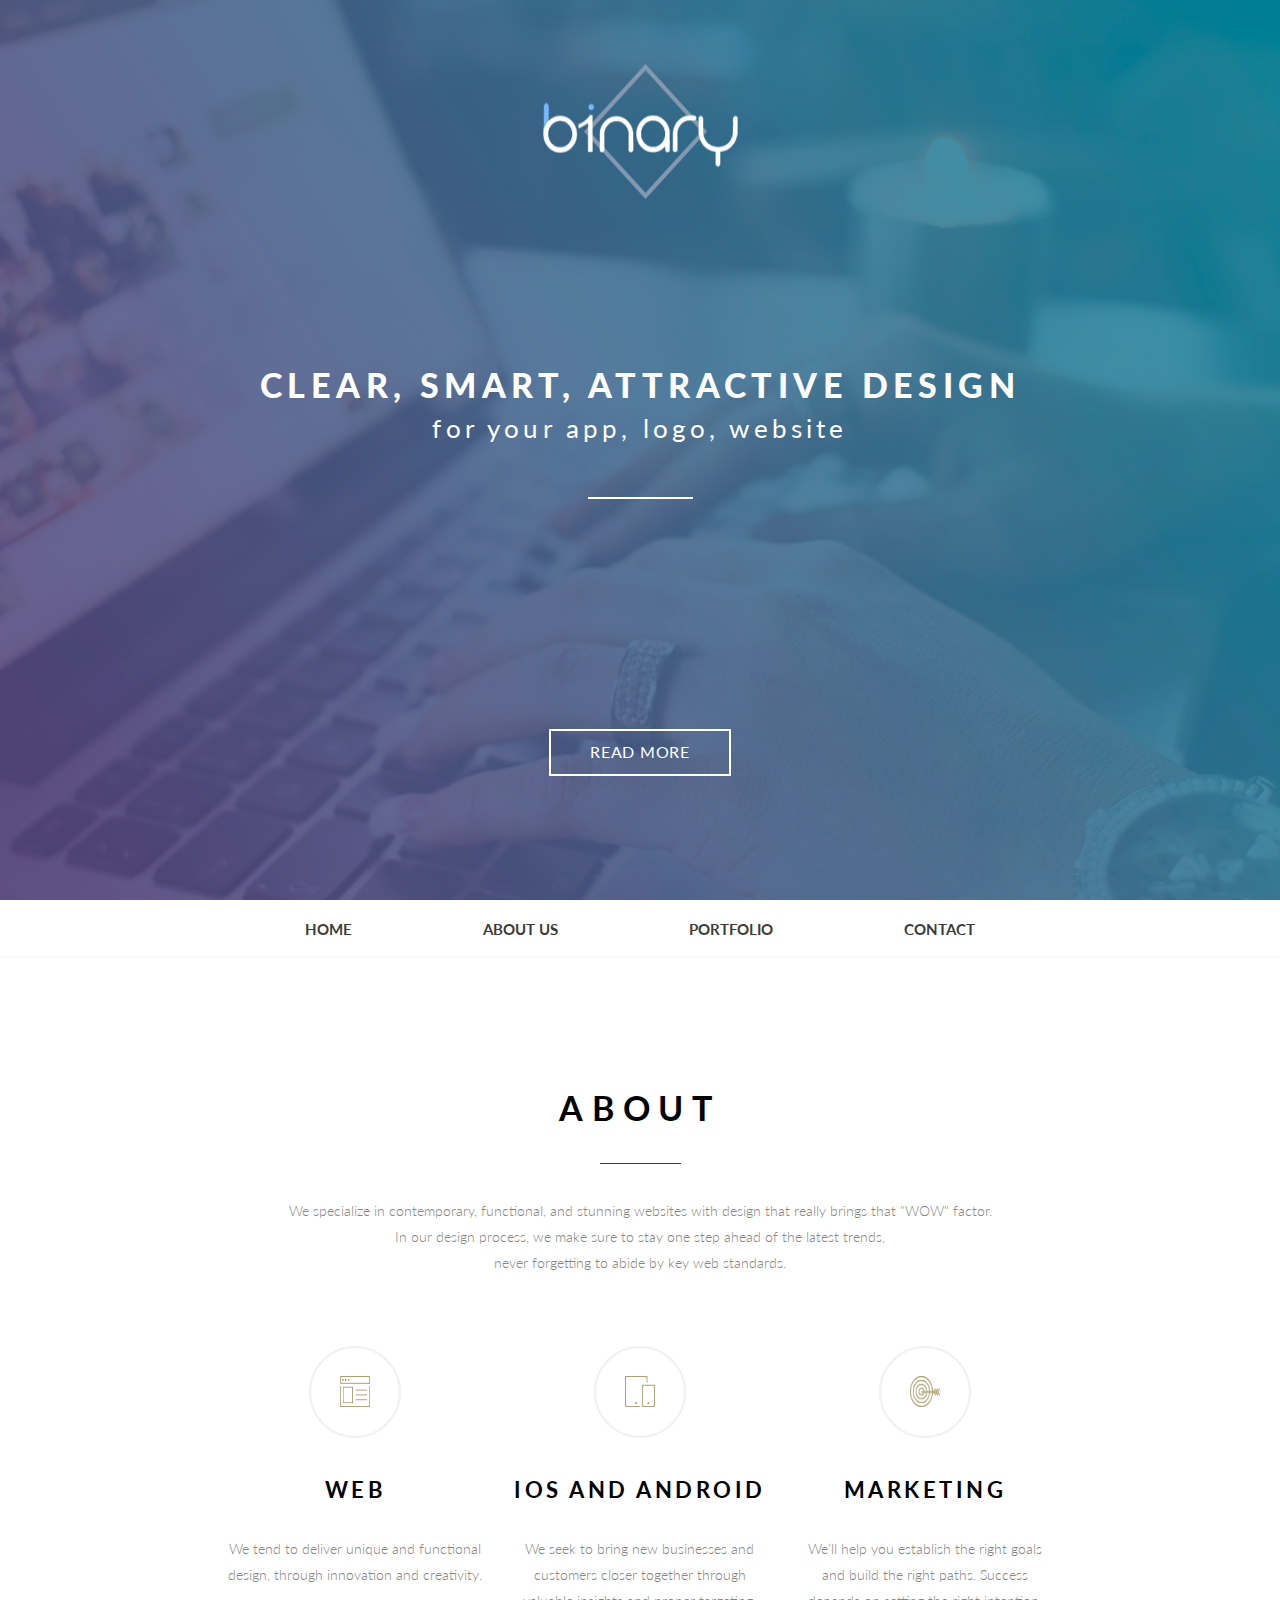
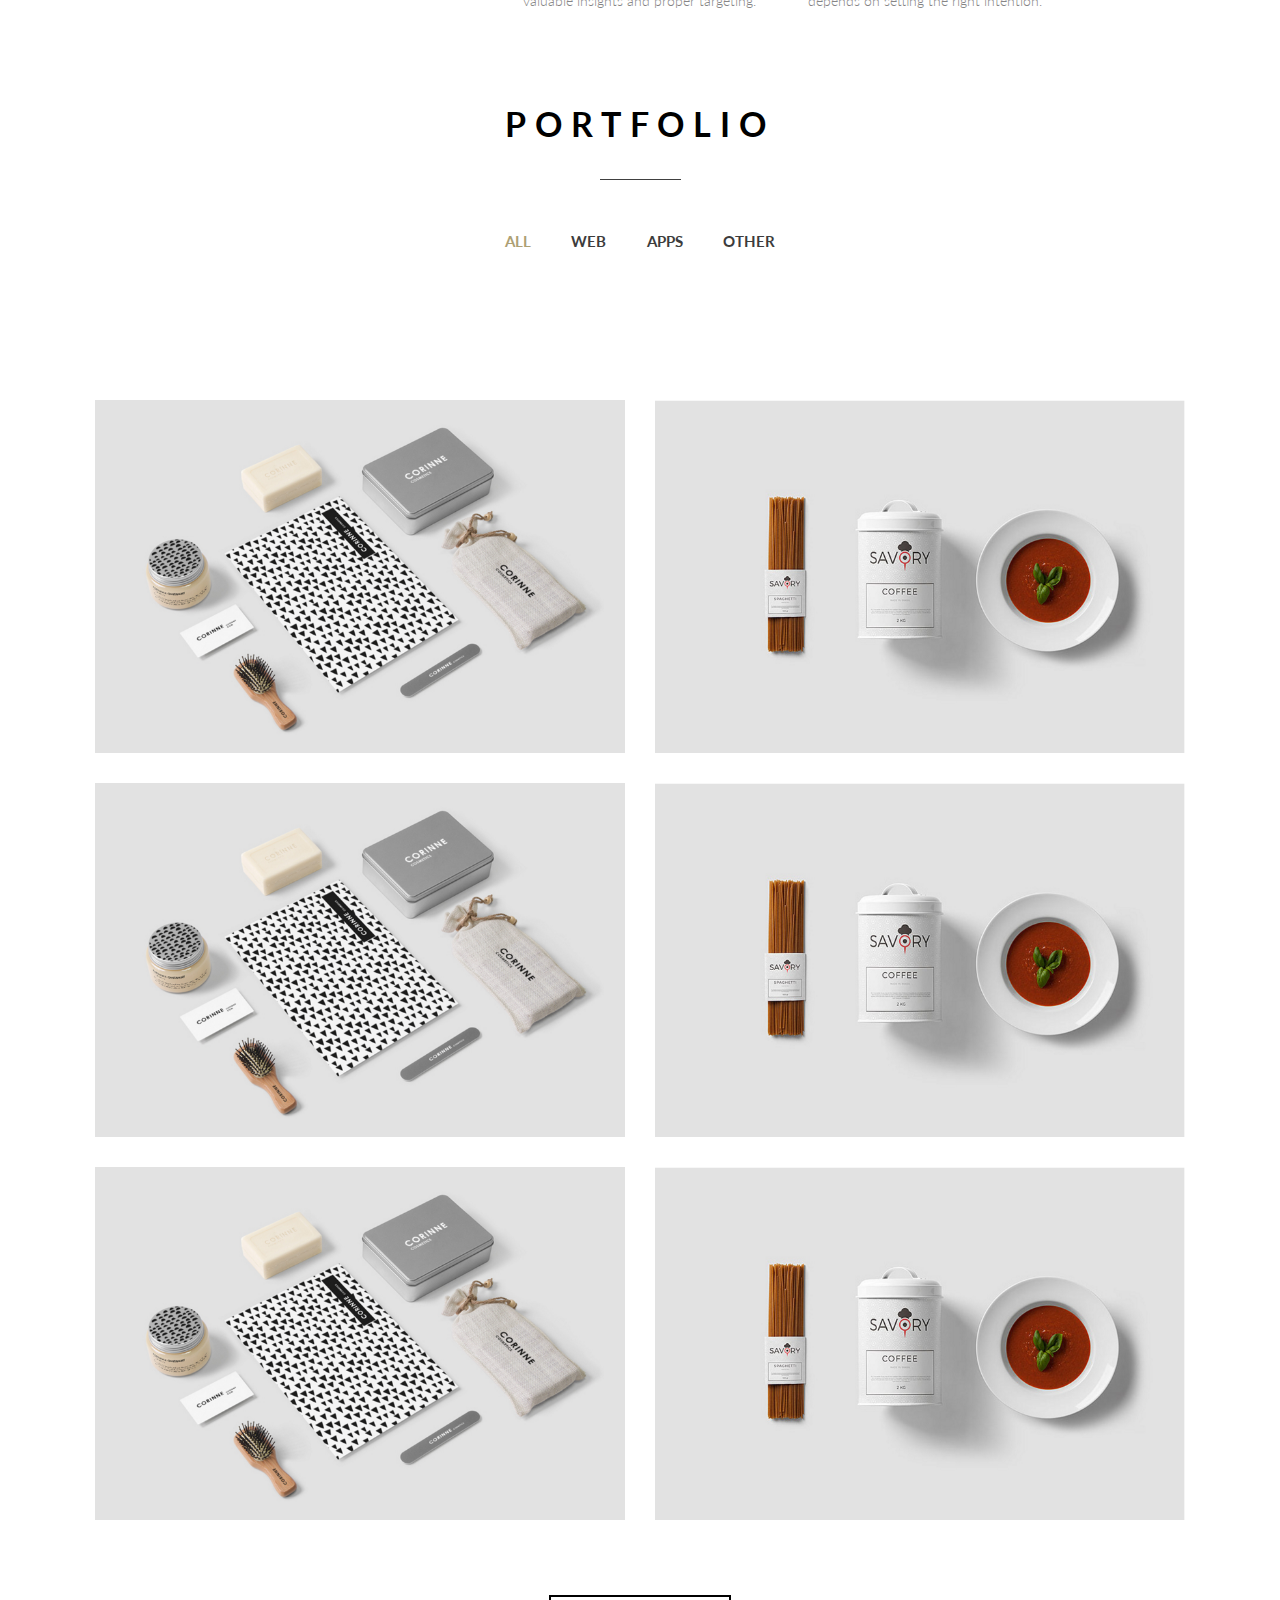
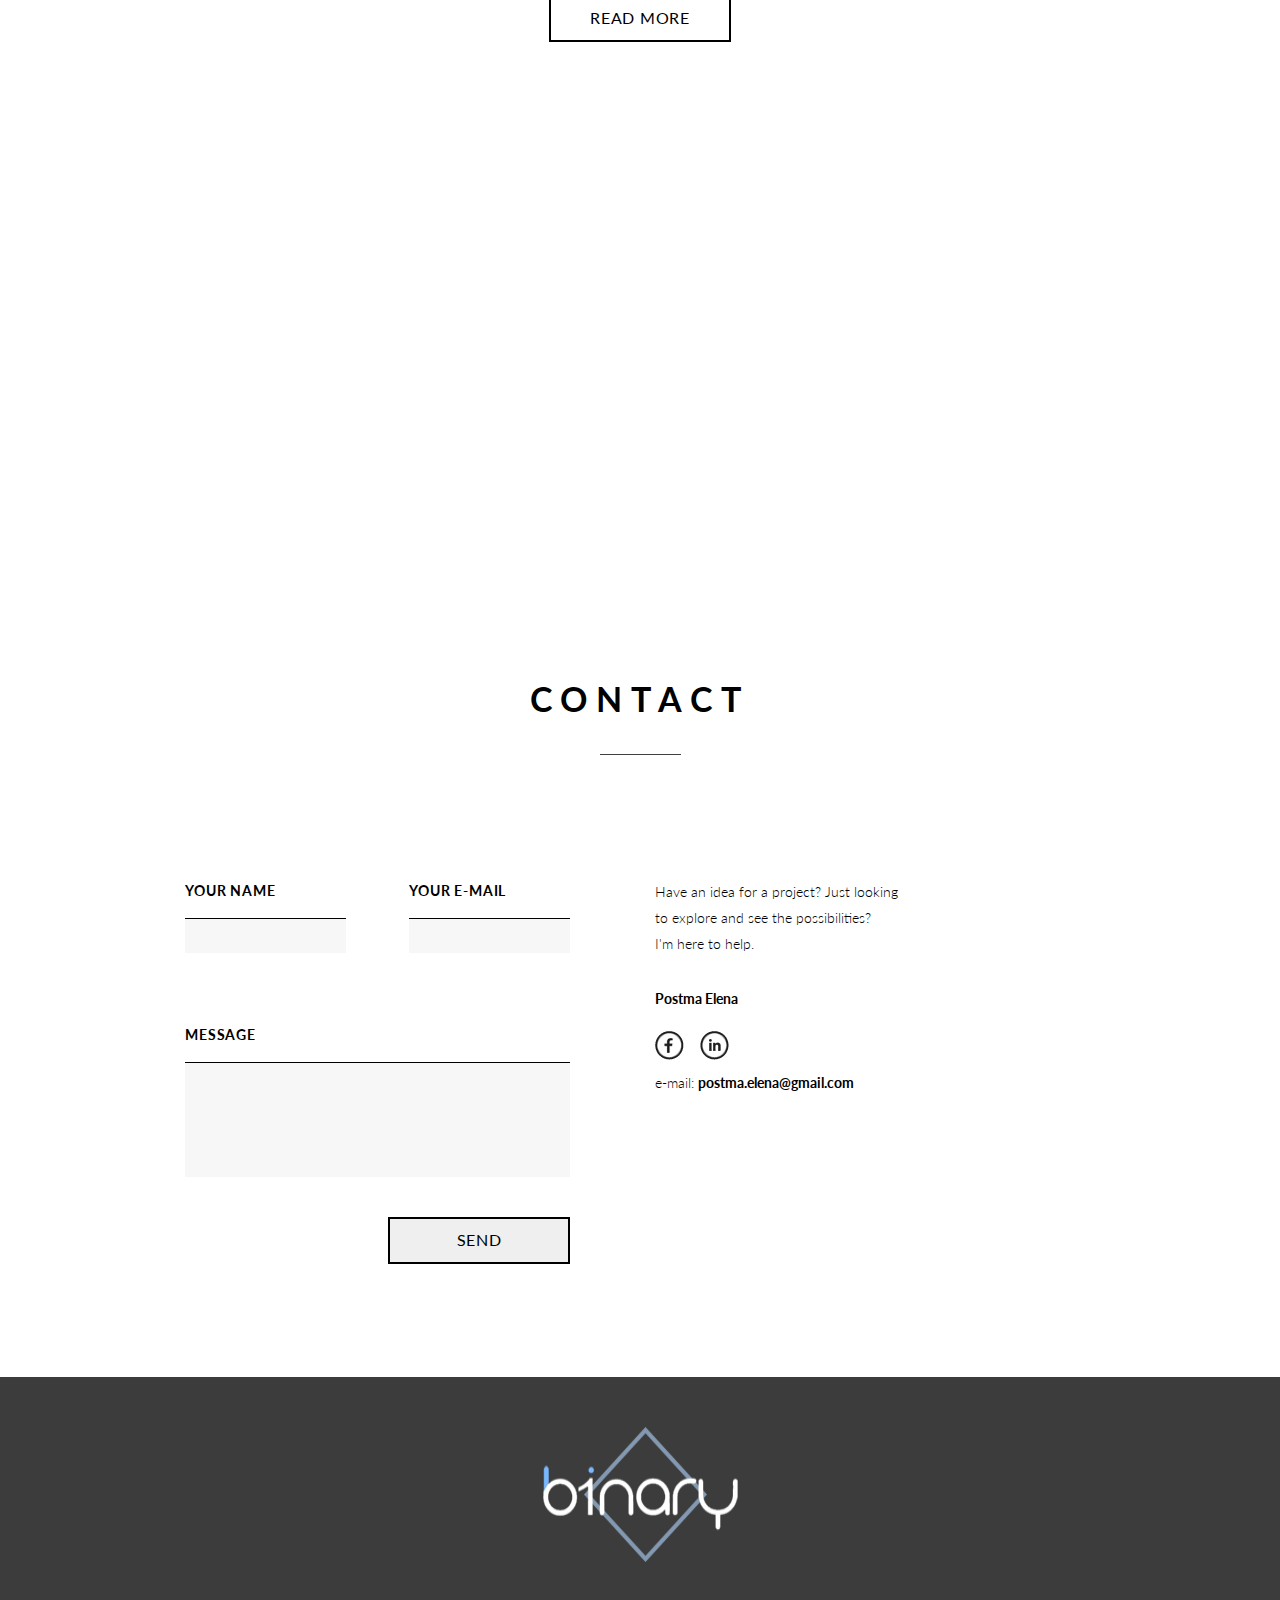
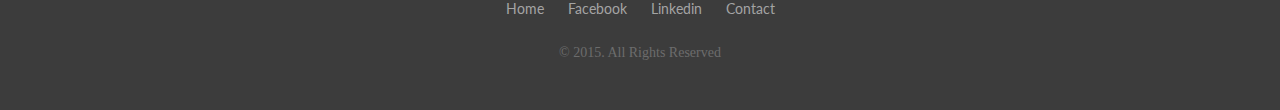
==== commit a140aec4: "Update index.html" ====
--- a/index.html
+++ b/index.html
@@ -37,7 +37,7 @@
 		<nav class="header__nav wrapper">
 			<ul class='header__list'>
 				<li>
-					<a href="#mainblock" class="header__link active goto">home</a>
+					<a href="#mainblock" class="header__link goto">home</a>
 				</li>
 				<li>
 					<a href="#about" class="header__link goto">about us</a>
@@ -100,7 +100,7 @@
 				<h2 class="portfolio__title title">PORTFOLIO</h2>
 				<nav class="portfolio__filter filter">
 					<ul class='filter__list'>
-						<li data-filter="1" class="filter__item">all</li>
+						<li data-filter="1" class="filter__item active">all</li>
 						<li data-filter="2" class="filter__item">web</li>
 						<li data-filter="3" class="filter__item">apps</li>
 						<li data-filter="4" class="filter__item">other</li>
@@ -209,4 +209,4 @@
 
 </body>
 
-</html>+</html>
